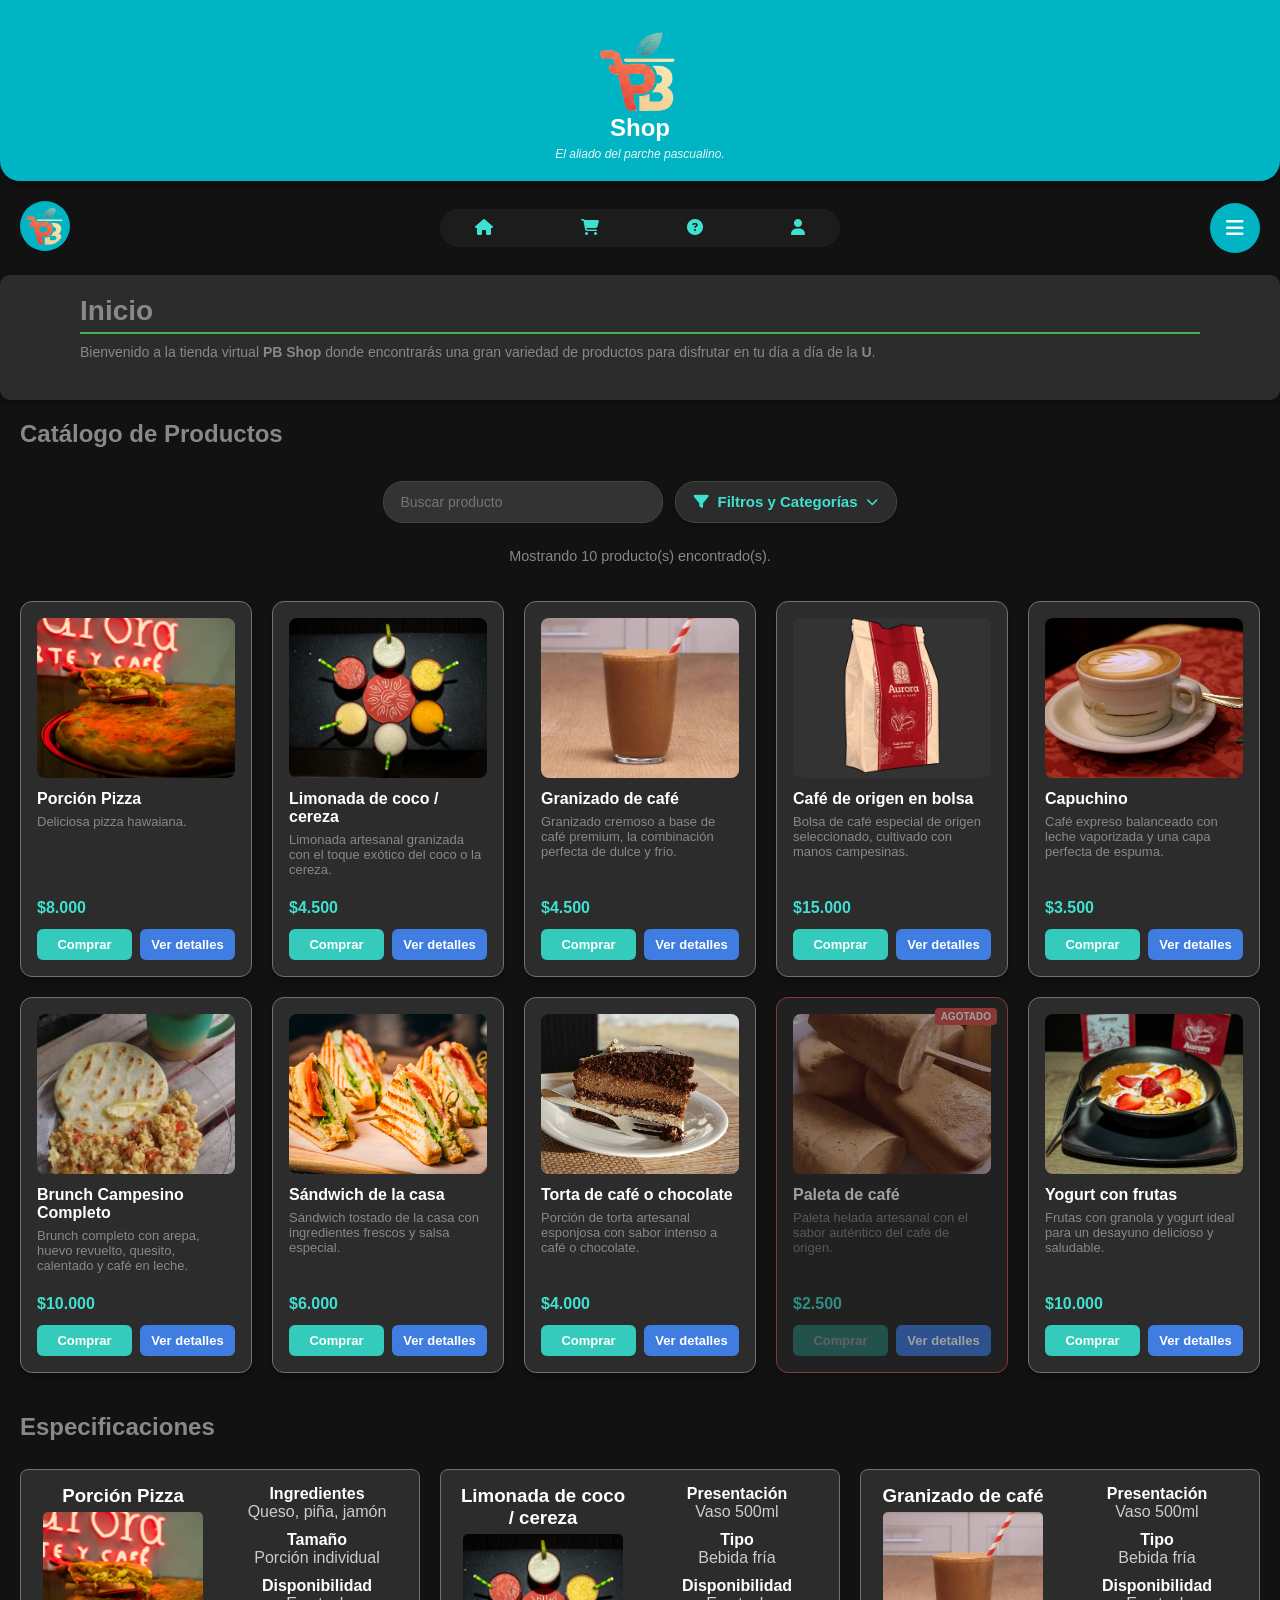
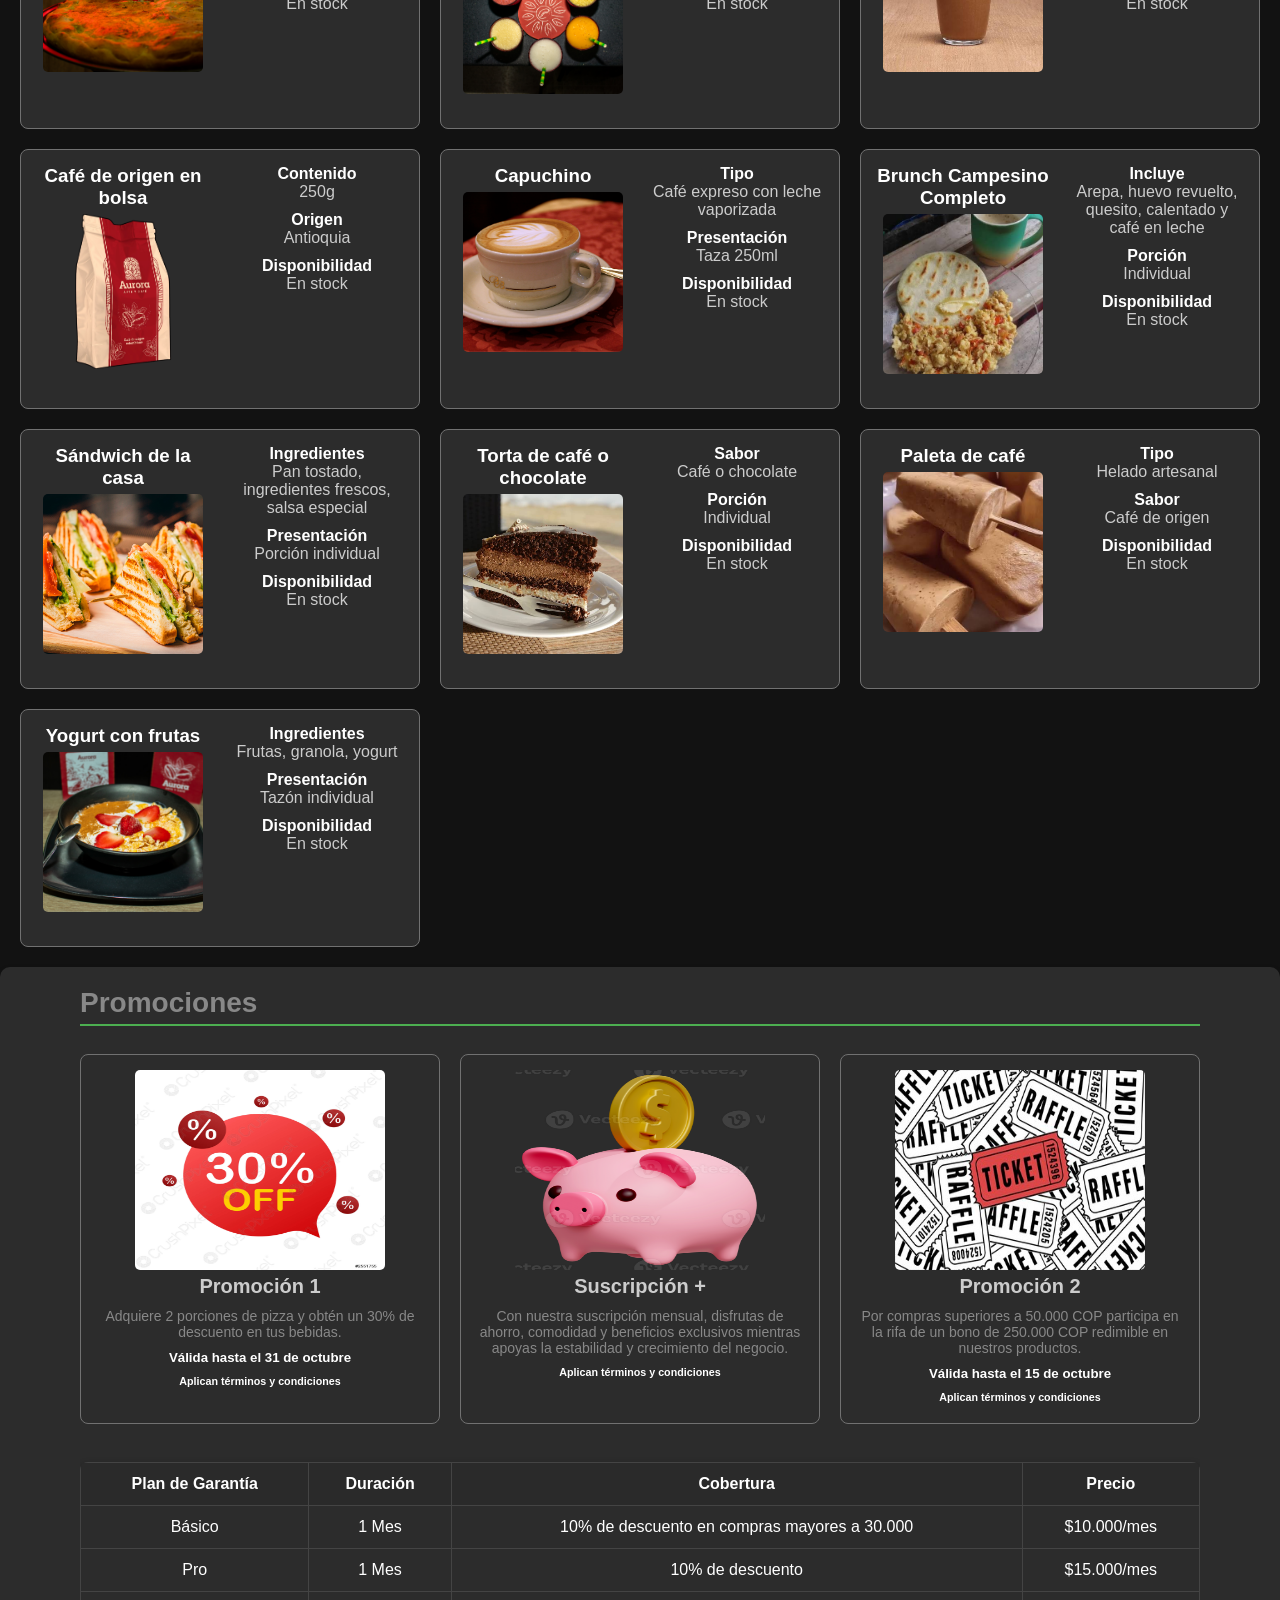
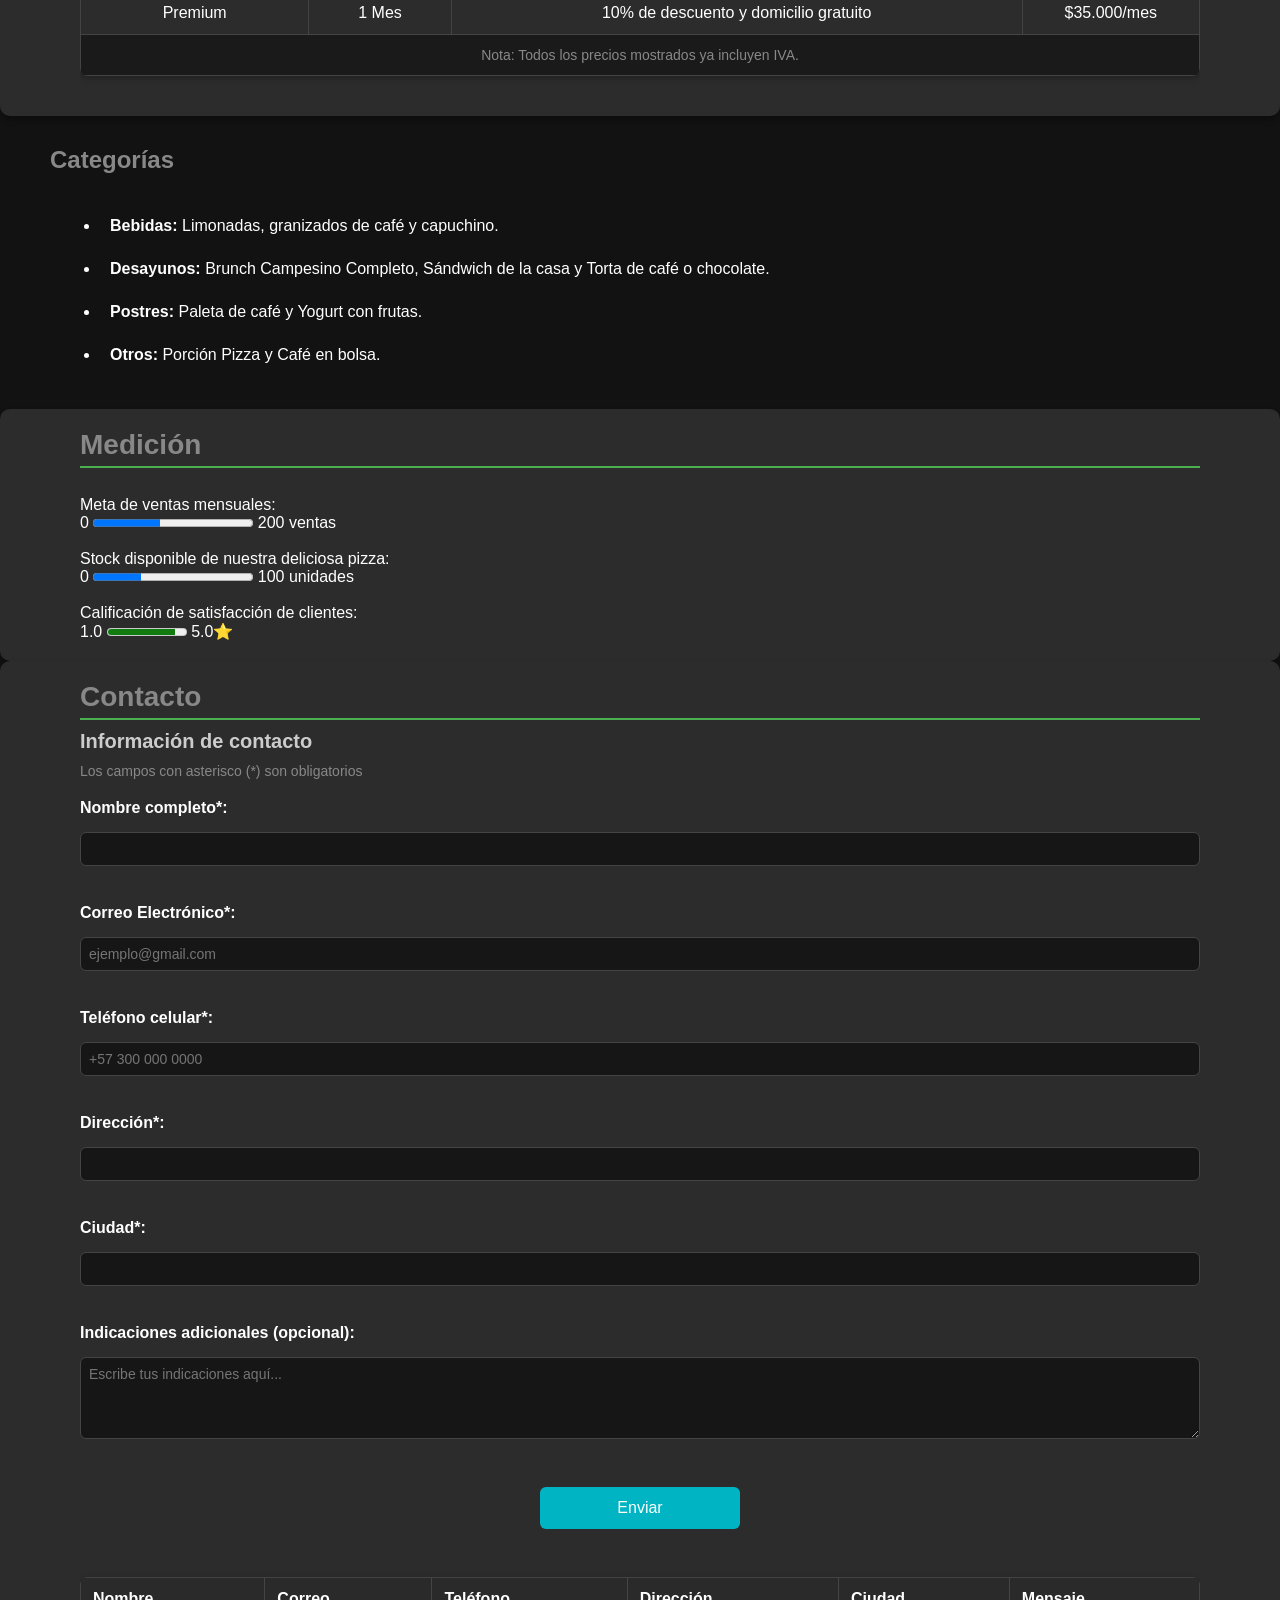
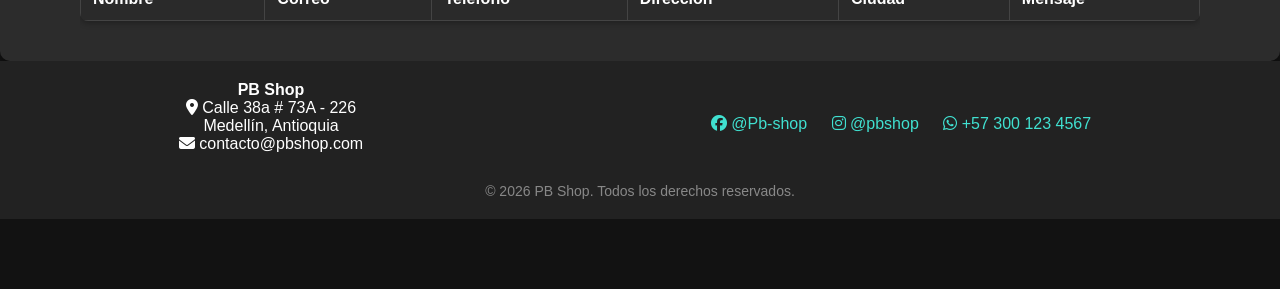
==== index.html @ f315e01f "Inicio Proyecto Base" ====
<!DOCTYPE html>
<html lang="es">
<head>
    <meta charset="UTF-8">
    <meta name="viewport" content="width=device-width, initial-scale=1.0">
    <title>PB Shop | El aliado del parche pascualino</title>
    <link rel="stylesheet" href="css/estilos.css">
    <link rel="stylesheet" href="https://cdnjs.cloudflare.com/ajax/libs/font-awesome/6.4.0/css/all.min.css">
</head>
<body>

    <header>
        <div class="header-banner">
            <div class="logo-container">
                <img src="img/Pb-shop-logo.png" alt="PB Shop Logo" class="logo-image">
                <h1>Shop</h1>
                <p>El aliado del parche pascualino.</p>
            </div>
        </div>

        <section class="navigation">
            <div class="imagen-nav">
                <img src="img/Pb-shop-logo.png" alt="Logo de navegación PB Shop">
            </div>
            <nav class="navigation-bar">
                <a href="index.html" class="menu_link" title="Ir a Inicio"><i class="fa-solid fa-house"></i></a>
                <a href="carrito.html" class="menu_link" title="Ir a Carrito"><i class="fa-solid fa-shopping-cart"></i></a>
                <a href="ayuda.html" class="menu_link" title="Ir a Ayuda"><i class="fa-solid fa-question-circle"></i></a>
                <a href="admin.html" class="menu_link" title="Ir a Admin"><i class="fa-solid fa-user"></i></a>
            </nav>

            <button class="navigation-btn" id="btn-menu-abrir" aria-label="Abrir menú">
                <i class="fa-solid fa-bars"></i>
            </button>
            <nav id="navigation-menu" class="menu-lateral" aria-label="Secciones de la página">
                <a href="javascript:void(0)" class="cerrar" id="btn-menu-cerrar">&times;</a>
                <a href="#inicio">Inicio</a>
                <a href="#catalogo">Catálogo</a>
                <a href="#especificaciones">Especificaciones</a>
                <a href="#promociones">Promociones</a>
                <a href="#categorias">Categorías</a>
                <a href="#medicion">Medición</a>
                <a href="#contacto">Contacto</a>
                <div class="theme-container">
                    <span class="theme-label">Tema</span>
                    <label class="toggle">
                        <input type="checkbox" id="theme-toggle">
                        <span class="slider"></span>
                    </label>
                </div>
            </nav>
        </section>
    </header>

    <main class="contenido">
        <section class="seccion" id="inicio">
            <h2 class="seccion_titulo">Inicio</h2>
            <p>Bienvenido a la tienda virtual <b>PB Shop</b> donde encontrarás una gran variedad de productos para disfrutar en tu día a día de la <b>U</b>.</p>
        </section>

        <section class="catalogo" id="catalogo">
            <h2>Catálogo de Productos</h2>
            <br>
            <div class="buscador-container">
                <!-- Formulario de búsqueda -->
                <form id="form-buscador">
                    <input type="search" id="input-busqueda" placeholder="Buscar producto">
                </form>

                <!-- Botón de filtros (en teléfono despliega el aside) -->
                <button class="btn-filtros-toggle" id="btn-filtros">
                    <i class="fa-solid fa-filter"></i>
                    <span>Filtros y Categorías</span>
                    <i class="fa-solid fa-chevron-down flecha-filtros" id="flecha-filtros"></i>
                </button>

            </div>

            <!-- Contador de resultados de la búsqueda -->
            <div id="contador-resultados" class="contador-resultados"></div>

            <!-- Diseño de dos columnas: barra lateral + contenido (en teléfono, una columna con el aside arriba) -->
            <div class="catalogo-layout">

                <!-- Barra lateral: filtros (los crea JavaScript) -->
                <aside id="filtros-menu" class="aside-filtros-desplegable">
                    <div class="aside-grid" id="aside-filtros"></div>

                    <!-- Filtros extra: estado de inventario y rango de precio -->
                    <div class="filtros-extra">
                        <div class="filtro-grupo">
                            <label for="filtro-estado">Estado de inventario</label>
                            <select id="filtro-estado">
                                <option value="">Todos</option>
                                <option value="disponible">Disponible</option>
                                <option value="bajo">Stock Bajo</option>
                                <option value="agotado">Agotado</option>
                            </select>
                        </div>

                        <div class="filtro-grupo">
                            <span class="filtro-etiqueta">Rango de precio (COP)</span>
                            <div class="rango-precio">
                                <div class="campo-precio">
                                    <label for="filtro-precio-min">Precio mínimo</label>
                                    <input type="number" id="filtro-precio-min" min="0" step="500" placeholder="Ej: 2000">
                                </div>
                                <span class="rango-separador">–</span>
                                <div class="campo-precio">
                                    <label for="filtro-precio-max">Precio máximo</label>
                                    <input type="number" id="filtro-precio-max" min="0" step="500" placeholder="Ej: 10000">
                                </div>
                            </div>
                            <p id="error-precio" class="error-alerta"></p>
                        </div>

                        <button type="button" class="btn-limpiar-filtros" id="btn-limpiar-filtros">
                            <i class="fa-solid fa-rotate-left"></i> Limpiar filtros
                        </button>
                    </div>

                </aside>

                <div class="catalogo-contenido">


                    <!-- Contenedor de tarjetas: lo llena JavaScript -->
                    <div class="catalogo-grid" id="grid-productos"></div>

                </div>
            </div>
        </section>

        <section class="especificaciones" id="especificaciones">
            <h2 class="seccion_titulo">Especificaciones</h2>
            <br>
            <div class="especificaciones-grid">

                <article class="especificacion" id="Porcion-Pizza">
                    <div class="especificaciones-left">
                        <h3>Porción Pizza</h3>
                        <img src="img/productos/pizza.jpeg" alt="Porcion Pizza">
                    </div>
                    <div class="especificaciones-right">
                        <dl>
                            <dt>Ingredientes</dt><dd>Queso, piña, jamón</dd>
                            <dt>Tamaño</dt><dd>Porción individual</dd>
                            <dt>Disponibilidad</dt><dd>En stock</dd>
                        </dl>
                    </div>
                </article>

                <article class="especificacion" id="Limonada-coco-cereza">
                    <div class="especificaciones-left">
                        <h3>Limonada de coco / cereza</h3>
                        <img src="img/productos/limonadas.jpeg" alt="Limonada de coco / cereza">
                    </div>
                    <div class="especificaciones-right">
                        <dl>
                            <dt>Presentación</dt><dd>Vaso 500ml</dd>
                            <dt>Tipo</dt><dd>Bebida fría</dd>
                            <dt>Disponibilidad</dt><dd>En stock</dd>
                        </dl>
                    </div>
                </article>

                <article class="especificacion" id="Granizado-cafe">
                    <div class="especificaciones-left">
                        <h3>Granizado de café</h3>
                        <img src="img/productos/cafeFrio.jpeg" alt="Granizado de café">
                    </div>
                    <div class="especificaciones-right">
                        <dl>
                            <dt>Presentación</dt><dd>Vaso 500ml</dd>
                            <dt>Tipo</dt><dd>Bebida fría</dd>
                            <dt>Disponibilidad</dt><dd>En stock</dd>
                        </dl>
                    </div>
                </article>

                <article class="especificacion" id="Cafe-origen-bolsa">
                    <div class="especificaciones-left">
                        <h3>Café de origen en bolsa</h3>
                        <img src="img/productos/bolsaCafe.png" alt="Café de origen en bolsa">
                    </div>
                    <div class="especificaciones-right">
                        <dl>
                            <dt>Contenido</dt><dd>250g</dd>
                            <dt>Origen</dt><dd>Antioquia</dd>
                            <dt>Disponibilidad</dt><dd>En stock</dd>
                        </dl>
                    </div>
                </article>

                <article class="especificacion" id="Capuchino">
                    <div class="especificaciones-left">
                        <h3>Capuchino</h3>
                        <img src="img/productos/cafe.jpeg" alt="Capuchino">
                    </div>
                    <div class="especificaciones-right">
                        <dl>
                            <dt>Tipo</dt><dd>Café expreso con leche vaporizada</dd>
                            <dt>Presentación</dt><dd>Taza 250ml</dd>
                            <dt>Disponibilidad</dt><dd>En stock</dd>
                        </dl>
                    </div>
                </article>

                <article class="especificacion" id="Brunch-Campesino-Completo">
                    <div class="especificaciones-left">
                        <h3>Brunch Campesino Completo</h3>
                        <img src="img/productos/desayuno.jpeg" alt="Brunch Campesino Completo">
                    </div>
                    <div class="especificaciones-right">
                        <dl>
                            <dt>Incluye</dt><dd>Arepa, huevo revuelto, quesito, calentado y café en leche</dd>
                            <dt>Porción</dt><dd>Individual</dd>
                            <dt>Disponibilidad</dt><dd>En stock</dd>
                        </dl>
                    </div>
                </article>

                <article class="especificacion" id="Sandwich-casa">
                    <div class="especificaciones-left">
                        <h3>Sándwich de la casa</h3>
                        <img src="img/productos/sandwich.jpeg" alt="Sándwich de la casa">
                    </div>
                    <div class="especificaciones-right">
                        <dl>
                            <dt>Ingredientes</dt><dd>Pan tostado, ingredientes frescos, salsa especial</dd>
                            <dt>Presentación</dt><dd>Porción individual</dd>
                            <dt>Disponibilidad</dt><dd>En stock</dd>
                        </dl>
                    </div>
                </article>

                <article class="especificacion" id="Torta-cafe-chocolate">
                    <div class="especificaciones-left">
                        <h3>Torta de café o chocolate</h3>
                        <img src="img/productos/torta.jpeg" alt="Torta de café o chocolate">
                    </div>
                    <div class="especificaciones-right">
                        <dl>
                            <dt>Sabor</dt><dd>Café o chocolate</dd>
                            <dt>Porción</dt><dd>Individual</dd>
                            <dt>Disponibilidad</dt><dd>En stock</dd>
                        </dl>
                    </div>
                </article>

                <article class="especificacion" id="Paleta-cafe">
                    <div class="especificaciones-left">
                        <h3>Paleta de café</h3>
                        <img src="img/productos/paletaCafe.jpeg" alt="Paleta de café">
                    </div>
                    <div class="especificaciones-right">
                        <dl>
                            <dt>Tipo</dt><dd>Helado artesanal</dd>
                            <dt>Sabor</dt><dd>Café de origen</dd>
                            <dt>Disponibilidad</dt><dd>En stock</dd>
                        </dl>
                    </div>
                </article>

                <article class="especificacion" id="Yogurt-frutas">
                    <div class="especificaciones-left">
                        <h3>Yogurt con frutas</h3>
                        <img src="img/productos/avena.jpeg" alt="Yogurt con frutas">
                    </div>
                    <div class="especificaciones-right">
                        <dl>
                            <dt>Ingredientes</dt><dd>Frutas, granola, yogurt</dd>
                            <dt>Presentación</dt><dd>Tazón individual</dd>
                            <dt>Disponibilidad</dt><dd>En stock</dd>
                        </dl>
                    </div>
                </article>

            </div>
        </section>

        <section class="seccion" id="promociones">
            <h2 class="seccion_titulo">Promociones</h2>
            <br>
            <div class="promociones-grid">
                <article class="promocion">
                    <img src="img/promociones/30-descuento.jpg" alt="Promoción combo pizza y bebida">
                    <h3>Promoción 1</h3>
                    <p>Adquiere 2 porciones de pizza y obtén un 30% de descuento en tus bebidas.</p>
                    <h5>Válida hasta el 31 de octubre</h5>
                    <h6>Aplican términos y condiciones</h6>
                </article>
                <article class="promocion">
                    <img src="img/promociones/ahorro.png" alt="Suscripción Plus">
                    <h3>Suscripción +</h3>
                    <p>Con nuestra suscripción mensual, disfrutas de ahorro, comodidad y beneficios exclusivos mientras apoyas la estabilidad y crecimiento del negocio.</p>
                    <h6>Aplican términos y condiciones</h6>
                </article>
                <article class="promocion">
                    <img src="img/promociones/rifa.jpg" alt="Rifa bono de compra">
                    <h3>Promoción 2</h3>
                    <p>Por compras superiores a 50.000 COP participa en la rifa de un bono de 250.000 COP redimible en nuestros productos.</p>
                    <h5>Válida hasta el 15 de octubre</h5>
                    <h6>Aplican términos y condiciones</h6>
                </article>
            </div>
            <br>
            <div class="tabla-responsive">
                <table>
                    <thead>
                        <tr>
                            <th>Plan de Garantía</th>
                            <th>Duración</th>
                            <th>Cobertura</th>
                            <th>Precio</th>
                        </tr>
                    </thead>
                    <tbody>
                        <tr>
                            <td>Básico</td>
                            <td>1 Mes</td>
                            <td>10% de descuento en compras mayores a 30.000</td>
                            <td>$10.000/mes</td>
                        </tr>
                        <tr>
                            <td>Pro</td>
                            <td>1 Mes</td>
                            <td>10% de descuento</td>
                            <td>$15.000/mes</td>
                        </tr>
                        <tr>
                            <td>Premium</td>
                            <td>1 Mes</td>
                            <td>10% de descuento y domicilio gratuito</td>
                            <td>$35.000/mes</td>
                        </tr>
                    </tbody>
                    <tfoot>
                        <tr>
                            <td colspan="4">Nota: Todos los precios mostrados ya incluyen IVA.</td>
                        </tr>
                    </tfoot>
                </table>
            </div>
        </section>

        <section class="categorias" id="categorias">
            <h2 class="seccion_titulo">Categorías</h2>
            <br>
            <ul>
                <li><strong>Bebidas:</strong> Limonadas, granizados de café y capuchino.</li>
                <li><strong>Desayunos:</strong> Brunch Campesino Completo, Sándwich de la casa y Torta de café o chocolate.</li>
                <li><strong>Postres:</strong> Paleta de café y Yogurt con frutas.</li>
                <li><strong>Otros:</strong> Porción Pizza y Café en bolsa.</li>
            </ul>
        </section>

        <section class="seccion" id="medicion">
            <h2 class="seccion_titulo">Medición</h2>
            <br>
            <label for="meta-ventas">Meta de ventas mensuales: </label><br>
            <span>0</span>
            <progress id="meta-ventas" value="84" max="200"></progress>
            <span>200 ventas</span>
            <br><br>

            <label for="stock-pizza">Stock disponible de nuestra deliciosa pizza: </label><br>
            <span>0</span>
            <progress id="stock-pizza" value="30" max="100"></progress>
            <span>100 unidades</span>
            <br><br>

            <label for="calificacion">Calificación de satisfacción de clientes: </label><br>
            <span>1.0</span>
            <meter id="calificacion" value="4.3" min="0" max="5" low="2.5" high="4" optimum="5"></meter>
            <span>5.0⭐</span>
        </section>

        <section class="seccion" id="contacto">
            <h2 class="seccion_titulo">Contacto</h2>
            <h3 class="seccion_titulo">Información de contacto</h3>
            <p>Los campos con asterisco (*) son obligatorios</p>

            <form class="formulario" id="form-contacto">
                <label for="nombre">Nombre completo*:</label>
                <input type="text" id="nombre" name="nombre" required minlength="3">
                <br>

                <label for="correo">Correo Electrónico*:</label>
                <input type="email" id="correo" name="correo" required placeholder="ejemplo@gmail.com">
                <br>

                <label for="telefono">Teléfono celular*:</label>
                <input type="tel" id="telefono" name="telefono" required pattern="[0-9+ ]{10,15}" title="Solo números, espacios o +, entre 10 y 15 caracteres" placeholder="+57 300 000 0000">
                <br>

                <label for="direccion">Dirección*:</label>
                <input type="text" id="direccion" name="direccion" required minlength="5">
                <br>

                <label for="ciudad">Ciudad*:</label>
                <input type="text" id="ciudad" name="ciudad" required minlength="3">
                <br>

                <label for="mensaje">Indicaciones adicionales (opcional):</label>
                <textarea id="mensaje" name="mensaje" rows="4" placeholder="Escribe tus indicaciones aquí..."></textarea>
                <br>

                <button type="submit" id="enviar">Enviar</button>
            </form>
            <div id="mensaje-contacto-exito" class="mensaje-exito"></div>
            <br>

            <div class="tabla-responsive">
                <table id="tabla-contacto">
                    <thead>
                        <tr>
                            <th>Nombre</th>
                            <th>Correo</th>
                            <th>Teléfono</th>
                            <th>Dirección</th>
                            <th>Ciudad</th>
                            <th>Mensaje</th>
                        </tr>
                    </thead>
                    <tbody id="cuerpoTabla"></tbody>
                </table>
            </div>
        </section>
    </main>

    <footer class="footer-principal">
        <div class="footer-contenido">
            <address class="footer-direccion">
                <strong>PB Shop</strong><br>
                <i class="fa-solid fa-location-dot"></i> Calle 38a # 73A - 226<br>
                Medellín, Antioquia<br>
                <i class="fa-solid fa-envelope"></i> <span>contacto@pbshop.com</span>
            </address>
            <div class="footer-sociales">
                <a href="#" aria-label="Facebook" title="Facebook"><i class="fa-brands fa-facebook"></i> <span>@Pb-shop</span></a>
                <a href="#" aria-label="Instagram" title="Instagram"><i class="fa-brands fa-instagram"></i> <span>@pbshop</span></a>
                <a href="#" aria-label="WhatsApp" title="WhatsApp"><i class="fa-brands fa-whatsapp"></i> <span>+57 300 123 4567</span></a>
            </div>
        </div>
        <div class="footer-copyright">
            <p>&copy; 2026 PB Shop. Todos los derechos reservados.</p>
        </div>
    </footer>

    <script src="js/modelo.js"></script>
    <script src="js/vista.js"></script>
    <script src="js/controlador.js"></script>
</body>
</html>
---- css/estilos.css ----
/* ==========================================
   1. VARIABLES DE TEMA (ROOT & LIGHT THEME)
   ========================================== */
:root {
  --bg-color: #121212;
  --card-bg: #2c2c2c;
  --card-alt-bg: #161616;
  --nav-bar-bg: #1c1c1c;
  --footer-bg: #222222;
  --table-header-bg: #2a2a2a;
  --table-footer-bg: #1a1a1a;
  --overlay-bg: rgba(0, 0, 0, 0.85);
  --input-bg: #333333;

  --header-bg: #00B4C3;
  --accent-color: #40e0d0;
  --accent-hover: #20b2aa;
  --btn-primary: #35cbbc;
  --btn-secondary: #407de0;
  --btn-secondary-hover: #2047b2;
  --btn-success: #4caf50;
  --btn-success-hover: #2b7c44;
  --btn-danger: #d9534f;
  --btn-danger-hover: #c9302c;

  --text-color: #ffffff;
  --text-muted: #888888;
  --text-secondary: #cccccc;
  --text-dark: #333333;

  --border-color: #444444;
  --border-light: #717171;
  --shadow-color: rgba(0, 0, 0, 0.3);
}

.light-theme {
  --bg-color: #f0eded;
  --card-bg: #ffffff;
  --card-alt-bg: #f9f9f9;
  --nav-bar-bg: #e0e0e0;
  --footer-bg: #d6d6d6;
  --table-header-bg: #00B4C3;
  --table-footer-bg: #e0e0e0;
  --overlay-bg: rgba(0, 0, 0, 0.5);
  --input-bg: #ffffff;

  --header-bg: #00B4C3;
  --accent-color: #008b8b;
  --accent-hover: #006666;

  --text-color: #202020;
  --text-muted: #6b6b6b;
  --text-secondary: #555555;

  --border-color: #cccccc;
  --border-light: #bbbbbb;
  --shadow-color: rgba(0, 0, 0, 0.1);
}

/* ==========================================
   2. RESETEO Y BASE
   ========================================== */
* {
  margin: 0;
  padding: 0;
  box-sizing: border-box;
  font-family: 'Segoe UI', Tahoma, Geneva, Verdana, sans-serif;
}

body {
  background-color: var(--bg-color);
  color: var(--text-color);
  display: flex;
  flex-direction: column;
  min-height: 100vh;
  transition: background-color 0.3s, color 0.3s;
  justify-content: center;
}

.theme-container {
  display: flex;
  align-items: center;
  gap: 12px; 
  padding: 10px 20px; 
}

.theme-label {
  font-size: 18px;
  color: var(--accent-color);
  font-weight: 500;
  user-select: none;
}

.toggle {
  display: inline-block;
  position: relative;
  width: 70px;
  height: 36px;
  margin-left: 0; 
}

.toggle input {
  opacity: 0;
  width: 0;
  height: 0;
  position: absolute;
}

.slider {
  content: "";
  position: absolute;
  inset: 0;
  background-color: var(--border-light);
  border-radius: 36px;
  cursor: pointer;
  transition: background-color 0.3s ease;
}

.slider::before {
  content: "";
  position: absolute;
  height: 28px;
  width: 28px;
  left: 4px;
  top: 4px; 
  background-color: var(--accent-hover);
  border-radius: 50%;
  transition: transform 0.3s ease;
}

.toggle input:checked + .slider {
  background-color: var(--btn-primary);
}

.toggle input:checked + .slider::before {
  transform: translateX(34px);
}

/* ==========================================
   3. ENCABEZADO Y NAVEGACIÓN
   ========================================== */
.header-banner {
  background-color: var(--header-bg);
  padding: 30px 20px 20px 20px;
  text-align: center;
  border-bottom-left-radius: 20px;
  border-bottom-right-radius: 20px;
  box-shadow: 0 4px 6px var(--shadow-color);
}

.logo-container {
  display: flex;
  flex-direction: column;
  align-items: center;
  gap: 5px;
}

.logo-image {
  width: 80px;
  height: auto;
  background-color: transparent;
}

.header-banner h1 {
  font-size: 24px;
  font-weight: bold;
  margin-top: -5px;
  color: #ffffff; 
}

.header-banner p {
  font-size: 12px;
  font-style: italic;
  opacity: 0.9;
  color: #ffffff;
}

.navigation {
  display: flex;
  padding: 20px;
  gap: 15px;
  align-items: center;
}

.navigation-bar {
  width: 80%;
  max-width: 400px;
  margin: 0 auto;
  background-color: var(--nav-bar-bg);
  padding: 10px 35px;
  display: flex;
  justify-content: space-between;
  align-items: center;
  gap: 10px;
  border-radius: 30px;
}

.navigation-bar i {
  color: var(--accent-color);
}

.navigation-btn {
  width: 50px;
  height: 50px;
  border-radius: 50%;
  background-color: var(--header-bg);
  border: none;
  color: #ffffff;
  font-size: 20px;
  cursor: pointer;
  display: flex;
  justify-content: center;
  align-items: center;
  transition: background-color 0.3s, transform 0.2s;
}

.navigation-btn:hover {
  background-color: var(--accent-hover);
}

.imagen-nav img {
  width: 50px;
  height: 50px;
  border-radius: 50%;
  background-color: var(--header-bg);
  border: none;
  padding: 5px;
}

.theme-toggle-btn {
  background: var(--card-bg);
  border: 1px solid var(--border-color);
  color: var(--text-color);
  padding: 8px 15px;
  border-radius: 20px;
  cursor: pointer;
  display: flex;
  align-items: center;
  gap: 8px;
  font-size: 14px;
  transition: all 0.3s ease;
}

.theme-toggle-btn:hover {
  background-color: var(--accent-color);
  color: #ffffff;
}

/* ==========================================
   4. MENÚ LATERAL ACCESIBLE
   ========================================== */
.menu-lateral {
  height: 100%;
  width: 0;
  position: fixed;
  top: 0;
  right: 0;
  background-color: var(--overlay-bg);
  overflow-x: hidden;
  transition: 0.3s;
  padding-top: 60px;
  z-index: 1000;
}

.menu-lateral a {
  padding: 10px 20px;
  text-decoration: none;
  font-size: 18px;
  color: var(--accent-color);
  display: block;
  transition: 0.2s;
}

.menu-lateral a:hover {
  background-color: var(--card-bg);
}

.menu-lateral .cerrar {
  position: absolute;
  top: 20px;
  right: 25px;
  font-size: 30px;
  color: var(--text-color);
}

/* ==========================================
   5. ESTRUCTURA Y CONTENIDO PRINCIPAL
   ========================================== */
.main-content {
  flex: 1;
  display: flex;
  justify-content: center;
  align-items: center;
  padding: 20px;
}

.empty-message {
  color: var(--text-muted);
  font-size: 15px;
  text-align: center;
}

.seccion {
  padding: 20px 80px;
  border-radius: 10px;
  background-color: var(--card-bg);
  box-shadow: 0 4px 6px var(--shadow-color);
}

.seccion_titulo {
  font-family: Arial, sans-serif;
  color: var(--text-muted);
  margin-bottom: 10px;
}

.seccion h2 {
  font-size: 28px;
  border-bottom: 2px solid var(--btn-success);
  padding-bottom: 5px;
}

.seccion h3 {
  font-size: 20px;
  color: var(--text-secondary);
}

.seccion p {
  font-size: 14px;
  color: var(--text-muted);
  margin-bottom: 20px;
  text-align: left;
}

.bottom-nav {
  background-color: var(--bg-color);
  display: flex;
  justify-content: space-around;
  padding: 15px 0;
  border-top: 1px solid var(--border-color);
  position: sticky;
  bottom: 0;
}

.nav-item {
  color: var(--text-muted);
  text-decoration: none;
  font-size: 20px;
  transition: color 0.3s;
}

.nav-item.active {
  color: var(--header-bg);
}

.nav-item:hover {
  color: var(--text-color);
}

/* ==========================================
   6. COMPONENTES: CATÁLOGO, BUSCADOR Y ESPECS
   ========================================== */
.catalogo, .especificaciones {
  padding: 20px;
  text-align: center;
}

.catalogo h2, .especificaciones h2 {
  text-align: left;
  color: var(--text-muted);
}

.buscador-container {
  margin: 15px auto 25px auto;
  display: flex !important;
  flex-direction: row !important;
  align-items: center !important;
  justify-content: center !important; /* Centra todo el bloque horizontalmente */
  gap: 12px;
  flex-wrap: wrap;
  max-width: 1200px;
}

.buscador-container form {
  display: inline-flex !important;
  align-items: center;
  gap: 8px;
  margin: 0 !important;
}

#input-busqueda {
  height: 42px;
  width: 280px;
  padding: 0 16px;
  background-color: var(--input-bg);
  color: var(--text-color);
  border: 1px solid var(--border-color);
  border-radius: 20px;
  outline: none;
  font-size: 14px;
  transition: border-color 0.3s, box-shadow 0.3s;
}

#input-busqueda:focus {
  border-color: var(--btn-primary);
  box-shadow: 0 0 6px var(--shadow-color);
}

.btn-buscar,
.btn-filtros-toggle {
  height: 42px;
  padding: 0 18px;
  background-color: var(--card-bg);
  color: var(--accent-color);
  border: 1px solid var(--border-color);
  border-radius: 20px;
  font-size: 15px;
  font-weight: 600;
  cursor: pointer;
  display: inline-flex !important;
  align-items: center;
  justify-content: center;
  gap: 8px;
  margin: 0 !important;
  transition: all 0.3s ease;
  box-shadow: 0 2px 5px var(--shadow-color);
  white-space: nowrap;
}

.btn-buscar:hover,
.btn-filtros-toggle:hover {
  background-color: var(--header-bg);
  color: #ffffff;
  border-color: var(--header-bg);
}


.btn-abrir-modal {
  background-color: var(--btn-success);
  color: #ffffff;
  border: none;
  padding: 0 18px;
  height: 42px;
  border-radius: 20px;
  font-weight: 600;
  font-size: 15px;
  cursor: pointer;
  display: inline-flex;
  align-items: center;
  justify-content: center;
  gap: 8px;
  white-space: nowrap;
  box-shadow: 0 2px 5px var(--shadow-color);
  transition: background-color 0.3s ease, transform 0.1s ease;
}

.btn-abrir-modal:hover {
  background-color: var(--btn-success-hover);
}

.btn-abrir-modal:active {
  transform: scale(0.98);
}

.catalogo-grid, .promociones-grid {
  display: grid;
  grid-template-columns: repeat(auto-fill, minmax(200px, 1fr));
  gap: 20px;
}

.promociones-grid {
  grid-template-columns: repeat(auto-fill, minmax(300px, 1fr));
}

.especificaciones-grid {
  display: grid;
  grid-template-columns: repeat(auto-fill, minmax(400px, 1fr));
  gap: 20px;
}

.producto, .especificacion, .promocion {
  border: 1px solid var(--border-light);
  border-radius: 8px;
  padding: 15px;
  background-color: var(--card-bg);
  transition: transform 0.2s;
}

.promocion {
  display: flex;
  flex-direction: column;
}

.producto:hover, .especificacion:hover {
  transform: scale(1.05);
}

.producto img, .especificacion img {
  max-width: 100%;
  height: 150px;
  border-radius: 5px;
}

.promocion img {
  width: 250px;
  height: 200px;
  border-radius: 5px;
  align-self: center;
}

.promocion h3, .promocion h5, .promocion h6, .promocion p {
  text-align: center;
  margin: 5px 0;
}

.precio {
  display: block;
  margin: 10px 0;
  font-weight: bold;
  color: var(--accent-color);
}

.especificacion {
  display: flex;
  align-items: flex-start;
  gap: 20px;
}

.especificaciones-left {
  flex: 1;
  text-align: center;
}

.especificaciones-left img {
  width: 170px;
  height: 170px;
  object-fit: cover;
  border-radius: 10px;
  padding: 5px;
  margin-bottom: 10px;
}

.especificaciones-right {
  flex: 1;
}

.especificaciones-right dl {
  margin: 0;
}

.especificaciones-right dt {
  font-weight: bold;
  color: var(--text-color);
}

.especificaciones-right dd {
  margin: 0 0 10px 0;
  color: var(--text-secondary);
}

.categorias, .indicadores {
  padding: 30px 50px;
}

.categorias li {
  padding: 10px;
  margin: 5px 50px;
}

/* ==========================================
   7. BOTONES Y FORMULARIOS
   ========================================== */
.btn-comprar {
  background-color: var(--btn-primary);
  color: #ffffff;
  border: none;
  padding: 8px 12px;
  border-radius: 5px;
  cursor: pointer;
}

.btn-comprar:hover {
  background-color: var(--accent-hover);
}

.btn-detalles {
  background-color: var(--btn-secondary);
  color: #ffffff;
  border: none;
  padding: 8px 12px;
  border-radius: 5px;
  cursor: pointer;
}

.btn-detalles:hover {
  background-color: var(--btn-secondary-hover);
}

.btn-detalles.editando {
  background-color: var(--btn-success-hover);
}

.btn-detalles.editando:hover {
  background-color: var(--header-bg);
}

.btn-eliminar {
  background-color: var(--btn-danger);
  color: #ffffff;
  border: none;
  padding: 8px 12px;
  border-radius: 5px;
  cursor: pointer;
  transition: background-color 0.3s ease;
}

.btn-eliminar:hover {
  background-color: var(--btn-danger-hover);
}

.formulario {
  display: flex;
  flex-direction: column;
  gap: 10px;
}

.formulario label {
  font-weight: bold;
  color: var(--text-color);
  margin-bottom: 5px;
}

.formulario input, 
.formulario textarea, 
.formulario select, 
#tipo_de_pago {
  padding: 8px;
  border: 1px solid var(--border-color);
  border-radius: 6px;
  font-size: 14px;
  background-color: var(--card-alt-bg);
  color: var(--text-color);
  transition: border-color 0.3s, box-shadow 0.3s;
}

.formulario input:focus, 
.formulario textarea:focus, 
.formulario select:focus, 
#tipo_de_pago:focus {
  border-color: var(--btn-success);
  box-shadow: 0 0 5px rgba(76, 175, 80, 0.4);
  outline: none;
}

.formulario button {
  padding: 12px;
  background-color: var(--header-bg);
  color: #ffffff;
  font-size: 16px;
  border: none;
  border-radius: 6px;
  cursor: pointer;
  transition: background-color 0.3s;
  width: 200px;
  display: block;
  margin: 10px auto;
}

.formulario button:hover {
  background-color: var(--btn-success-hover);
}

#tipo_de_pago option, 
.formulario select option {
  padding: 8px;
  background-color: var(--card-bg);
  color: var(--text-color);
}

/* ==========================================
   8. TABLAS Y PERFIL
   ========================================== */
table, .tabla-carrito, #tabla-contacto {
  width: 100%;
  border-collapse: collapse;
  background-color: var(--card-bg);
  color: var(--text-color);
  margin: 20px 0;
  border-radius: 8px;
  overflow: hidden;
  box-shadow: 0 2px 6px var(--shadow-color);
}

th, td {
  border: 1px solid var(--border-color);
  padding: 12px;
  text-align: center;
}

thead th, .tabla-carrito th, #tabla-contacto thead {
  background-color: var(--table-header-bg);
  color: var(--text-color);
}

#tabla-contacto th {
  text-align: left;
}

tfoot td, .tabla-carrito tfoot tr {
  background-color: var(--table-footer-bg);
  color: var(--text-muted);
  font-size: 14px;
}

.tabla-carrito tfoot th {
  text-align: right;
  font-size: 18px;
  color: var(--text-color);
}

.tabla-carrito tfoot .total-precio {
  color: var(--accent-color);
  font-size: 22px;
  font-weight: bold;
}

.tabla-carrito input[type="number"] {
  width: 60px;
  padding: 8px;
  background-color: var(--input-bg);
  color: var(--text-color);
  border: 1px solid var(--border-color);
  border-radius: 4px;
  outline: none;
}

.tabla-carrito input[type="number"]:focus {
  border-color: var(--header-bg);
}

#tabla-contacto tbody tr:nth-child(even) {
  background-color: var(--card-alt-bg);
}

#tabla-contacto tbody tr:hover {
  background-color: var(--card-bg);
  cursor: pointer;
}

#tabla-contacto tbody tr {
  user-select: none;
}

.perfil-info {
  max-width: 600px;
  margin: 0 auto;
  background-color: var(--card-bg);
  padding: 30px;
  border-radius: 12px;
  box-shadow: 0 4px 6px var(--shadow-color);
}

.perfil-header {
  text-align: center;
  margin-bottom: 30px;
}

.perfil-header i {
  font-size: 80px;
  color: var(--accent-color);
  margin-bottom: 10px;
}

.perfil-header h3 {
  font-size: 24px;
  color: var(--text-color);
}

.perfil-header p {
  color: var(--text-muted);
  font-size: 14px;
  margin-top: 5px;
}

.perfil-info fieldset {
  padding: 20px;
  border: 1px solid var(--border-color);
  border-radius: 10px;
  margin-bottom: 25px;
  background-color: var(--card-alt-bg);
}

.perfil-info legend {
  font-weight: bold;
  padding: 0 15px;
  color: var(--header-bg);
  font-size: 18px;
}

.perfil-info p {
  margin-bottom: 12px;
  color: var(--text-color);
}

.perfil-info p i {
  color: var(--header-bg);
  width: 20px;
}

/* ==========================================
   9. FOOTER Y OTROS
   ========================================== */
footer {
  background-color: var(--footer-bg);
  color: var(--text-color);
  text-align: center;
  padding: 20px;
  margin-bottom: 70px;
}

footer address {
  font-style: normal;
  margin-bottom: 15px;
}

footer a {
  color: var(--accent-color);
  text-decoration: none;
  margin: 0 10px;
}

footer p {
  color: var(--text-muted);
  font-size: 14px;
  margin-top: 15px;
}

#lista-inscritos {
  max-width: 800px;
  margin: 30px auto;
  padding: 0 15px;
}

/* ==========================================
   10. ASIDE DE FILTROS DESPLEGABLE
   ========================================== */
.flecha-filtros {
  font-size: 12px;
  transition: transform 0.3s ease;
}

.flecha-filtros.rotar {
  transform: rotate(180deg);
}

.aside-filtros-desplegable {
  max-height: 0;
  overflow: hidden;
  opacity: 0;
  background-color: var(--card-bg);
  border: 1px solid transparent;
  border-radius: 12px;
  margin-bottom: 25px;
  transition: max-height 0.4s ease, opacity 0.3s ease, padding 0.3s ease, border-color 0.3s ease;
}

.aside-filtros-desplegable.abierto {
  max-height: 1000px;
  opacity: 1;
  padding: 20px;
  border-color: var(--border-color);
  box-shadow: 0 4px 6px var(--shadow-color);
}

.aside-grid {
  display: grid;
  grid-template-columns: repeat(auto-fit, minmax(180px, 1fr));
  gap: 20px;
  text-align: left;
}

.filtro-categoria h4 {
  margin-bottom: 8px;
  font-size: 0.9rem;
  color: var(--header-bg);
  border-bottom: 1px solid var(--border-color);
  padding-bottom: 4px;
}

.filtro-categoria ul {
  list-style: none;
  padding: 0;
  margin: 0;
}

.filtro-categoria ul li {
  margin-bottom: 4px;
}

.filtro-categoria ul li a {
  text-decoration: none;
  color: var(--text-secondary);
  font-size: 0.85rem;
  transition: color 0.2s ease, padding-left 0.2s ease;
  display: inline-block;
}

.filtro-categoria ul li a:hover {
  color: var(--accent-color);
  padding-left: 4px;
}

/* ==========================================
   11. MODAL (VENTANA EMERGENTE) - DINÁMICO
   ========================================== */

.modal-overlay {
  display: none;
  position: fixed;
  top: 0;
  left: 0;
  width: 100%;
  height: 100%;
  background-color: var(--overlay-bg);
  z-index: 1000;
  justify-content: center;
  align-items: center;
  padding: 20px;
  backdrop-filter: blur(3px);
}

.modal-content {
  background-color: var(--card-bg);
  color: var(--text-color);
  padding: 30px;
  border-radius: 12px;
  width: 100%;
  max-width: 550px;
  max-height: 90vh;
  overflow-y: auto;
  position: relative;
  box-shadow: 0 10px 25px var(--shadow-color);
  border: 1px solid var(--border-color);
  animation: modalFadeIn 0.3s ease;
}

@keyframes modalFadeIn {
  from {
    opacity: 0;
    transform: translateY(-20px);
  }
  to {
    opacity: 1;
    transform: translateY(0);
  }
}

.modal-cerrar {
  position: absolute;
  top: 15px;
  right: 20px;
  background: none;
  border: none;
  font-size: 28px;
  color: var(--text-muted);
  cursor: pointer;
  transition: color 0.2s;
}

.modal-cerrar:hover {
  color: var(--text-color);
}

.modal-subtitulo {
  font-size: 0.9rem;
  color: var(--text-muted);
  margin-top: -5px;
}

.modal-content .formulario label {
  display: block;
  margin-top: 12px;
  margin-bottom: 5px;
  font-weight: 600;
  font-size: 0.9rem;
  color: var(--text-color);
}

.modal-content .formulario input,
.modal-content .formulario select,
.modal-content .formulario textarea {
  width: 100%;
  padding: 10px;
  background-color: var(--input-bg);
  color: var(--text-color);
  border: 1px solid var(--border-color);
  border-radius: 6px;
  font-size: 0.95rem;
}

.modal-botones {
  display: flex;
  justify-content: flex-end;
  gap: 10px;
  margin-top: 20px;
}

.btn-cancelar {
  background-color: var(--text-muted);
  color: #ffffff;
  border: none;
  padding: 10px 16px;
  border-radius: 6px;
  cursor: pointer;
  font-weight: bold;
  transition: opacity 0.2s;
}

.btn-cancelar:hover {
  opacity: 0.8;
}

.btn-guardar {
  background-color: var(--btn-success);
  color: #ffffff;
  border: none;
  padding: 10px 16px;
  border-radius: 6px;
  cursor: pointer;
  font-weight: bold;
  transition: background-color 0.2s;
}

.btn-guardar:hover {
  background-color: var(--btn-success-hover);
}


/* ==========================================
   MEJORA DE TARJETAS (CATÁLOGO)
   ========================================== */

.catalogo-grid {
  display: grid;
  grid-template-columns: repeat(auto-fill, minmax(220px, 1fr));
  gap: 20px;
  align-items: stretch; 
}

.producto {
  border: 1px solid var(--border-light);
  border-radius: 12px;
  padding: 16px;
  background-color: var(--card-bg);
  display: flex;
  flex-direction: column; 
  justify-content: space-between; 
  transition: transform 0.2s ease, box-shadow 0.2s ease;
  box-shadow: 0 4px 6px var(--shadow-color);
}

.producto:hover {
  transform: translateY(-5px);
  box-shadow: 0 8px 15px var(--shadow-color);
}

.producto img {
  width: 100%;
  height: 160px;
  object-fit: cover; 
  border-radius: 8px;
  margin-bottom: 12px;
  background-color: var(--input-bg);
}

.producto h3, 
.producto h4 {
  font-size: 16px;
  font-weight: 600;
  color: var(--text-color);
  margin-bottom: 6px;
  text-align: left;
}

.producto p {
  font-size: 13px;
  color: var(--text-muted);
  margin-bottom: 12px;
  text-align: left;
  flex-grow: 1; 
  display: -webkit-box;
  -webkit-line-clamp: 3;
  line-clamp: 3; 
  -webkit-box-orient: vertical;
  overflow: hidden;
}

.producto .precio {
  font-size: 16px;
  font-weight: bold;
  color: var(--accent-color);
  margin-bottom: 12px;
  text-align: left;
}


.producto-botones, 
.producto div:last-child {
  display: flex;
  gap: 8px;
  margin-top: auto; 
}

.producto button,
.producto .btn-comprar,
.producto .btn-detalles {
  flex: 1; 
  padding: 8px 10px;
  font-size: 13px;
  font-weight: 600;
  border-radius: 6px;
  text-align: center;
  justify-content: center;
}


.producto.agotado {
  opacity: 0.6;
  border-color: var(--btn-danger);
}

.producto.agotado::after {
  content: "AGOTADO";
  position: absolute;
  top: 10px;
  right: 10px;
  background-color: var(--btn-danger);
  color: #fff;
  font-size: 10px;
  font-weight: bold;
  padding: 3px 6px;
  border-radius: 4px;
}

.input-error {
  border-color: var(--btn-danger) !important;
  box-shadow: 0 0 5px rgba(217, 83, 79, 0.4);
}

.error-alerta {
  background-color: rgba(217, 83, 79, 0.15);
  color: var(--btn-danger);
  padding: 10px;
  border-radius: 6px;
  margin-bottom: 12px;
  font-size: 0.9rem;
  border: 1px solid var(--btn-danger);
  display: none;
}

.error-alerta.mostrar-error {
  display: block;
}

.filtro-categoria ul li a.activo {
  color: var(--accent-color);
  font-weight: bold;
  padding-left: 6px;
}

.contador-resultados, .resumen-caja {
  margin: 10px 0;
  font-size: 0.9rem;
  color: var(--text-muted);
  text-align: center;
}

.resumen-caja {
  background-color: var(--card-alt-bg);
  border: 1px solid var(--border-color);
  padding: 15px;
  border-radius: 8px;
  text-align: left;
  margin-top: 20px;
}

.mensaje-exito {
  background-color: rgba(76, 175, 80, 0.15);
  color: var(--btn-success);
  padding: 10px;
  border-radius: 6px;
  margin-top: 10px;
  font-size: 0.9rem;
  display: none;
}

.mensaje-exito.mostrar-exito {
  display: block;
}

.producto-botones,
.producto div:last-child {
  display: flex;
  flex-wrap: wrap;      
  gap: 8px;
  margin-top: auto;
  width: 100%;
}

.producto button,
.producto .btn-comprar,
.producto .btn-detalles {
  flex: 1 1 calc(50% - 4px);  
  min-width: 0;               
  padding: 8px 6px;
  font-size: 13px;
}

.producto .btn-eliminar {
  flex: 1 1 100%;             
}

.filtro-categoria h4[data-categoria] {
  cursor: pointer;
  transition: color 0.2s ease, background-color 0.2s ease;
  border-radius: 6px;
  padding: 6px 8px;
}

.filtro-categoria h4[data-categoria]:hover {
  color: var(--accent-color);
  background-color: var(--card-alt-bg);
}

.filtro-categoria h4[data-categoria].activo {
  color: #ffffff;
  background-color: var(--header-bg);
}

/* ==========================================
   12. CLASES QUE ACTIVA JAVASCRIPT
   (pega este bloque al final de css/estilos.css)
   ========================================== */

.modal-overlay.visible {
  display: flex;
}

.menu-lateral.abierto {
  width: 200px;
}

.aviso-carrito {
  position: fixed;
  bottom: 20px;
  left: 50%;
  transform: translateX(-50%);
  background: var(--btn-primary);
  color: #ffffff;
  padding: 12px 20px;
  border-radius: 25px;
  font-weight: 600;
  box-shadow: 0 4px 10px var(--shadow-color);
  z-index: 2000;
  opacity: 0;
  pointer-events: none;
  transition: opacity 0.3s;
}

.aviso-carrito.visible {
  opacity: 1;
}

.producto {
  position: relative;
}

.btn-comprar:disabled {
  opacity: 0.5;
  cursor: not-allowed;
}

.filtro-categoria ul li button {
  background: none;
  border: none;
  padding: 0;
  text-align: left;
  color: var(--text-secondary);
  font-size: 0.85rem;
  cursor: pointer;
  transition: color 0.2s ease, padding-left 0.2s ease;
}

.filtro-categoria ul li button:hover {
  color: var(--accent-color);
  padding-left: 4px;
}

.filtro-categoria ul li button.activo {
  color: var(--accent-color);
  font-weight: bold;
  padding-left: 6px;
}

@media (max-width: 768px) {
  .aside-grid {
    grid-template-columns: 1fr;
  }

  .aside-filtros-desplegable.abierto {
    max-height: 2000px;
  }
}

/* ==========================================
   13. FILTROS EXTRA: ESTADO DE INVENTARIO Y RANGO DE PRECIO
   (pega este bloque al final de css/estilos.css)
   ========================================== */
.filtros-extra {
  display: grid;
  grid-template-columns: repeat(auto-fit, minmax(240px, 1fr));
  gap: 20px;
  align-items: end;
  margin-top: 20px;
  padding-top: 20px;
  border-top: 1px solid var(--border-color);
  text-align: left;
}

.filtro-grupo {
  display: flex;
  flex-direction: column;
  gap: 6px;
  min-width: 0;
}

.filtro-grupo > label,
.filtro-etiqueta {
  font-size: 0.85rem;
  font-weight: 600;
  color: var(--header-bg);
}

.filtros-extra select,
.filtros-extra input {
  width: 100%;
  height: 40px;
  padding: 0 12px;
  background-color: var(--input-bg);
  color: var(--text-color);
  border: 1px solid var(--border-color);
  border-radius: 10px;
  font-size: 0.9rem;
  outline: none;
  transition: border-color 0.2s ease, box-shadow 0.2s ease;
}

.filtros-extra select {
  cursor: pointer;
}

.filtros-extra select option {
  background-color: var(--card-bg);
  color: var(--text-color);
}

.filtros-extra select:focus,
.filtros-extra input:focus {
  border-color: var(--btn-primary);
  box-shadow: 0 0 0 3px rgba(53, 203, 188, 0.2);
}

.rango-precio {
  display: flex;
  align-items: flex-end;
  gap: 10px;
}

.campo-precio {
  flex: 1;
  display: flex;
  flex-direction: column;
  gap: 4px;
  min-width: 0;
}

.campo-precio label {
  font-size: 0.75rem;
  color: var(--text-muted);
}

.rango-separador {
  padding-bottom: 10px;
  color: var(--text-muted);
}

.filtro-grupo .error-alerta {
  margin: 4px 0 0 0;
  padding: 6px 10px;
  font-size: 0.8rem;
}

.btn-limpiar-filtros {
  height: 40px;
  padding: 0 18px;
  background-color: transparent;
  color: var(--text-secondary);
  border: 1px solid var(--border-color);
  border-radius: 10px;
  font-size: 0.9rem;
  font-weight: 600;
  cursor: pointer;
  display: inline-flex;
  align-items: center;
  justify-content: center;
  gap: 8px;
  transition: all 0.2s ease;
}

.btn-limpiar-filtros:hover {
  color: #ffffff;
  background-color: var(--btn-danger);
  border-color: var(--btn-danger);
}

.aside-filtros-desplegable.abierto {
  max-height: 1500px;
}

@media (max-width: 768px) {
  .filtros-extra {
    grid-template-columns: 1fr;
  }

  .btn-limpiar-filtros {
    width: 100%;
  }

  .aside-filtros-desplegable.abierto {
    max-height: 2600px;
  }
}

/* ==========================================
   15. RESPONSIVE (CARRITO Y GENERAL)
   ========================================== */

.formulario .btn-pagar {
  margin-top: 20px;
  font-size: 18px;
  padding: 15px;
}

.tabla-responsive {
  overflow-x: auto;
}

.footer-contenido {
  display: flex;
  justify-content: space-around;
  align-items: center;
  flex-wrap: wrap;
  gap: 20px;
}

@media (max-width: 900px) {
  .seccion {
    padding: 20px 30px;
  }
}

@media (max-width: 600px) {
  .contenido {
    padding: 0 12px 20px;
  }

  .seccion {
    padding: 16px;
  }

  .navigation {
    padding: 12px;
    gap: 8px;
  }

  .navigation-bar {
    flex: 1;
    width: auto;
    padding: 10px 18px;
  }

  .menu-lateral.abierto {
    width: min(260px, 80vw);
  }

  .footer-contenido {
    flex-direction: column;
    text-align: center;
  }

  .formulario button,
  .formulario .btn-pagar {
    width: 100%;
  }

  .tabla-carrito thead {
    display: none;
  }

  .tabla-carrito,
  .tabla-carrito tbody,
  .tabla-carrito tr,
  .tabla-carrito td {
    display: block;
    width: 100%;
  }

  .tabla-carrito tbody tr {
    border: 1px solid var(--border-color);
    border-radius: 8px;
    margin-bottom: 12px;
    overflow: hidden;
  }

  .tabla-carrito tbody td {
    display: flex;
    justify-content: space-between;
    align-items: center;
    gap: 10px;
    text-align: right;
    border: none;
    border-bottom: 1px solid var(--border-color);
  }

  .tabla-carrito tbody td::before {
    font-weight: bold;
    color: var(--text-muted);
    text-align: left;
  }

  .tabla-carrito tbody td:nth-child(1)::before { content: "Producto"; }
  .tabla-carrito tbody td:nth-child(2)::before { content: "Cantidad"; }
  .tabla-carrito tbody td:nth-child(3)::before { content: "Precio unit."; }
  .tabla-carrito tbody td:nth-child(4)::before { content: "Subtotal"; }
  .tabla-carrito tbody td:nth-child(5)::before { content: "Acción"; }

  .tabla-carrito tbody td[colspan] {
    display: block;
    text-align: center;
  }

  .tabla-carrito tbody td[colspan]::before {
    content: none;
  }

  /* Total al pie */
  .tabla-carrito tfoot,
  .tabla-carrito tfoot tr {
    display: flex;
    justify-content: space-between;
    align-items: center;
    flex-wrap: wrap;
    gap: 8px;
    padding: 8px 12px;
  }

  .tabla-carrito tfoot th {
    display: block;
    width: auto;
    border: none;
    padding: 0;
  }
}

/* ==========================================
   16. RESPONSIVE DEL INDEX
   ========================================== */

/* Las grillas no se salen de la pantalla aunque sea muy angosta */
.especificaciones-grid {
  grid-template-columns: repeat(auto-fill, minmax(min(100%, 380px), 1fr));
}

.promociones-grid {
  grid-template-columns: repeat(auto-fill, minmax(min(100%, 300px), 1fr));
}

.promocion img {
  max-width: 100%;
}

#medicion progress,
#medicion meter {
  max-width: 100%;
}

/* Tablet */
@media (max-width: 900px) {
  .categorias {
    padding: 20px 24px;
  }

  .categorias li {
    margin: 5px 0;
  }
}

/* Teléfono */
@media (max-width: 600px) {
  .catalogo,
  .especificaciones {
    padding: 16px 4px;
  }

  .categorias {
    padding: 16px;
  }

  /* Buscador y botones, uno debajo del otro */
  .buscador-container form,
  .btn-filtros-toggle,
  .btn-abrir-modal {
    flex: 1 1 100%;
    width: 100%;
  }

  #input-busqueda {
    width: 100%;
  }

  /* Tablas: scroll horizontal dentro de su contenedor */
  .tabla-responsive table:not(.tabla-carrito) {
    min-width: 480px;
  }

  #tabla-contacto {
    min-width: 700px;
  }

  /* Especificaciones: imagen arriba y datos abajo */
  .especificacion {
    flex-direction: column;
    align-items: center;
    text-align: center;
  }

  .especificaciones-right {
    width: 100%;
  }

  /* Modal ocupa casi toda la pantalla */
  .modal-overlay {
    padding: 10px;
  }

  .modal-content {
    padding: 20px 16px;
  }

  .modal-botones {
    flex-direction: column-reverse;
  }

  .modal-botones button {
    width: 100%;
  }
}
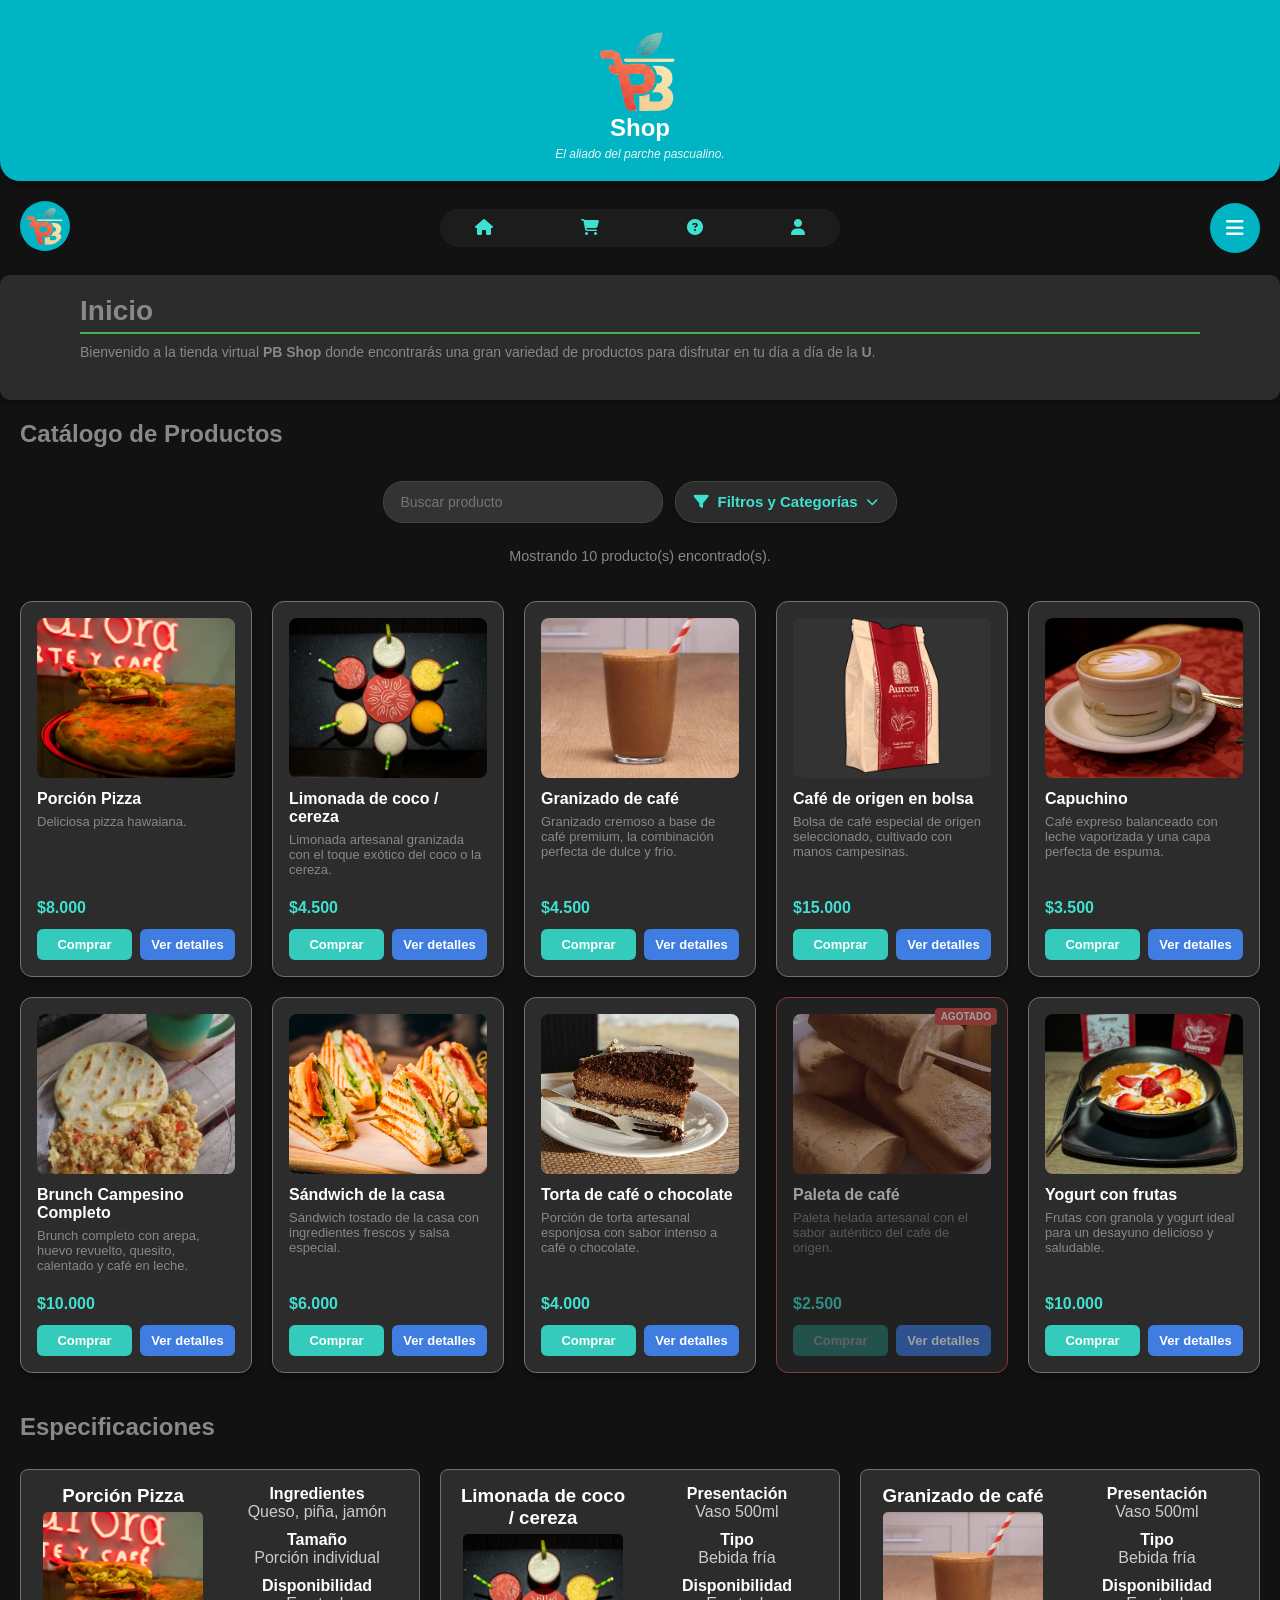
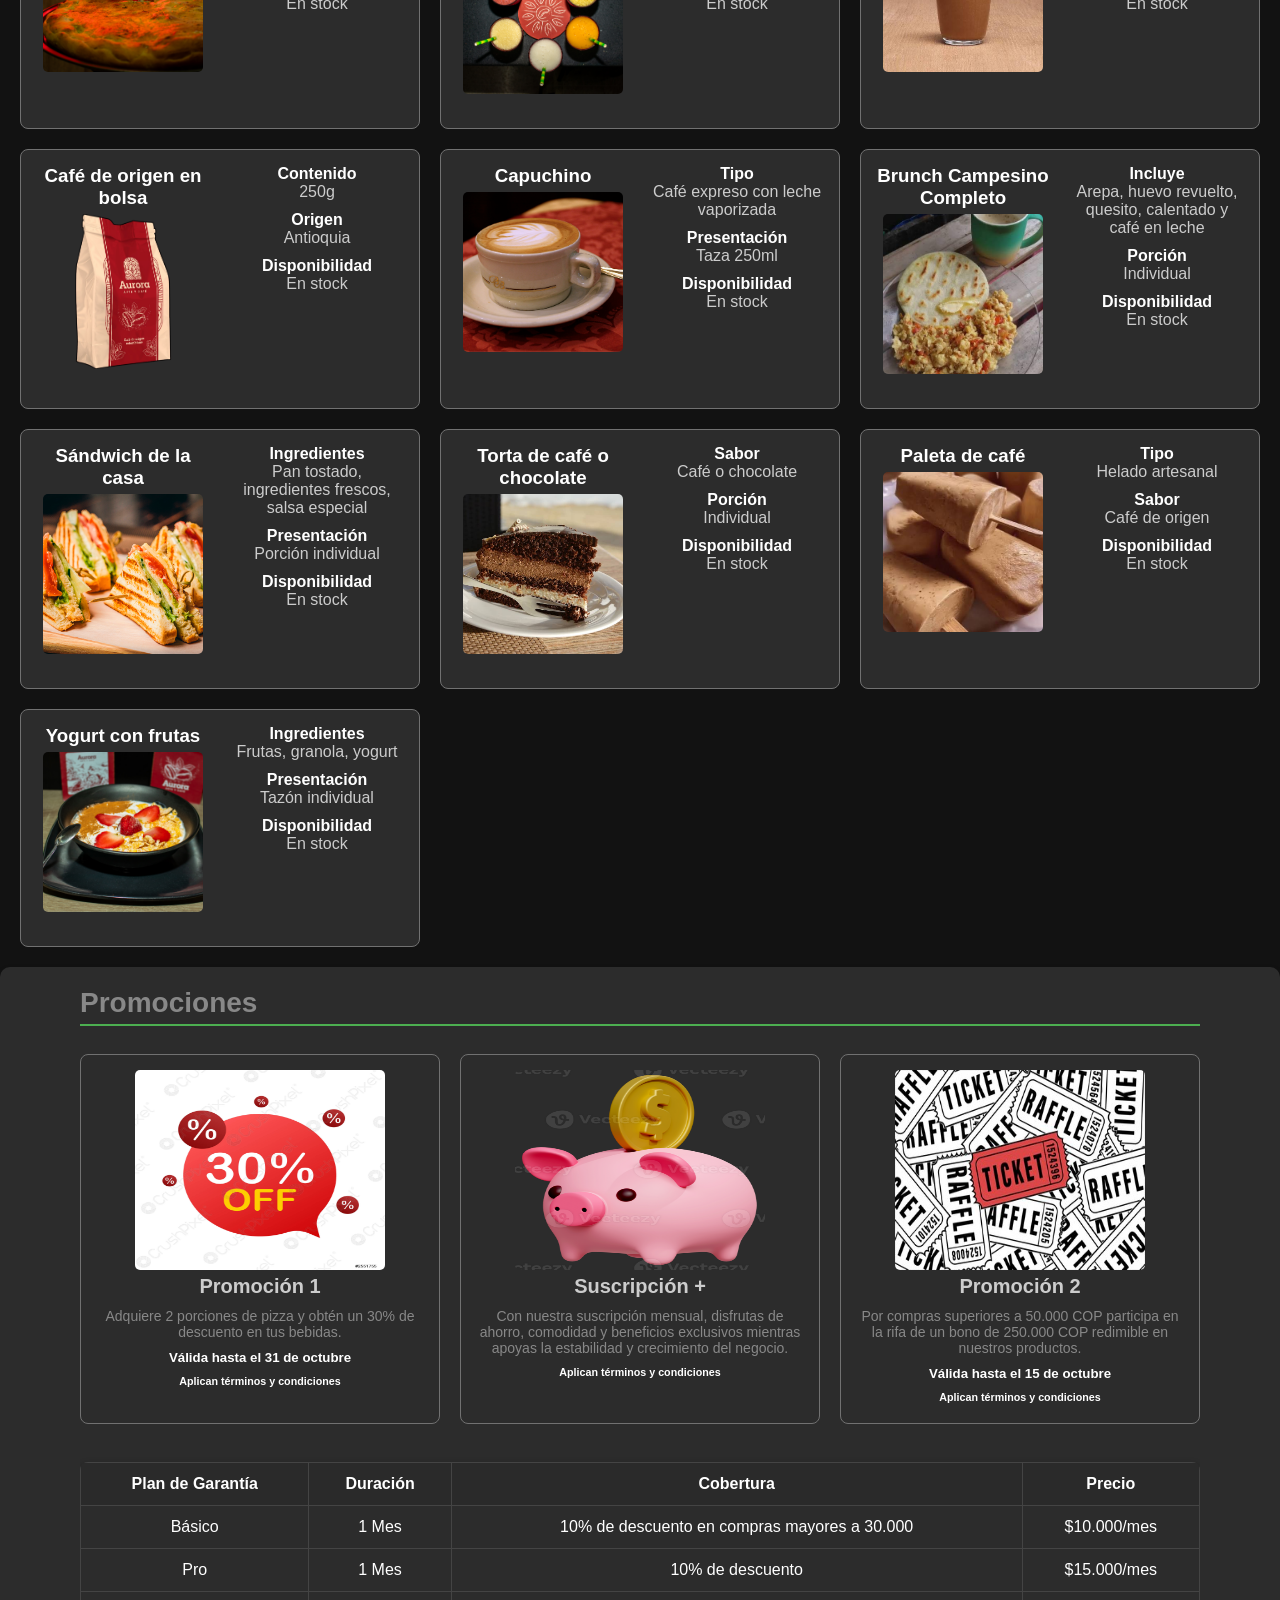
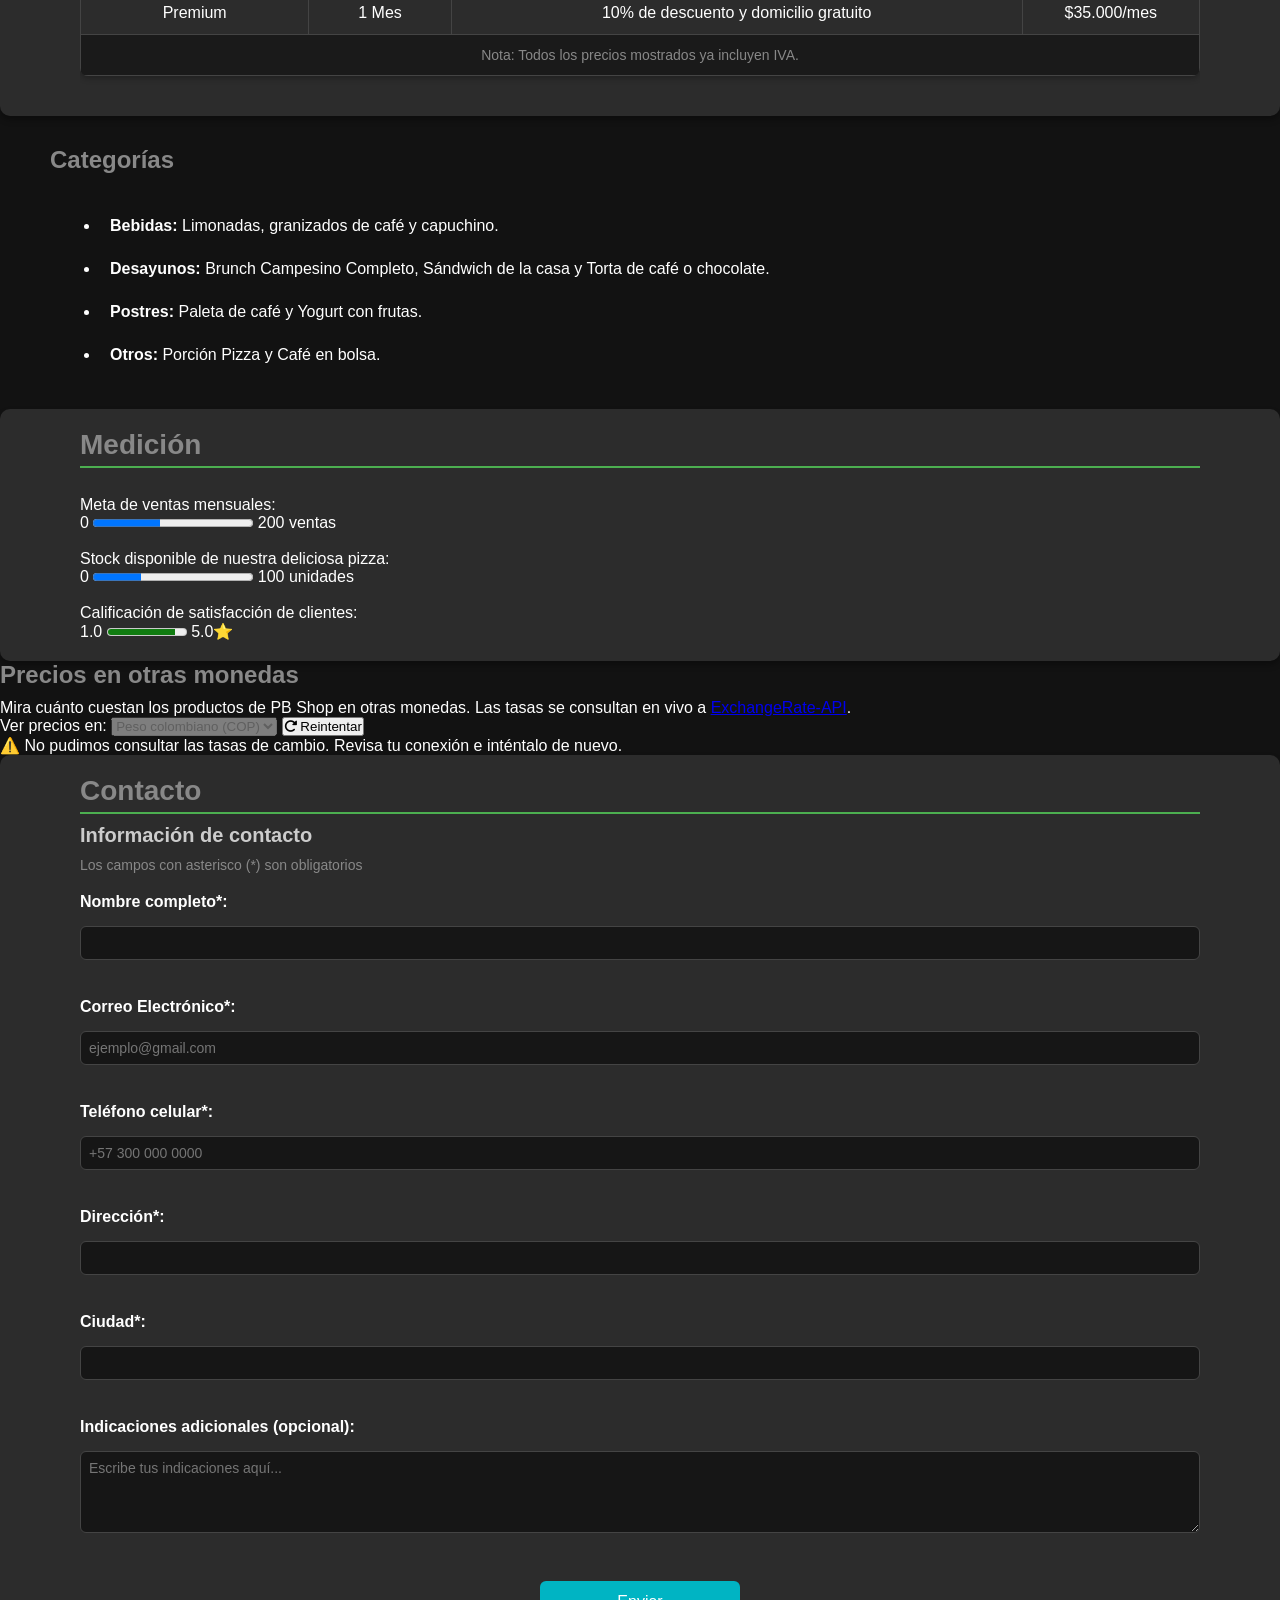
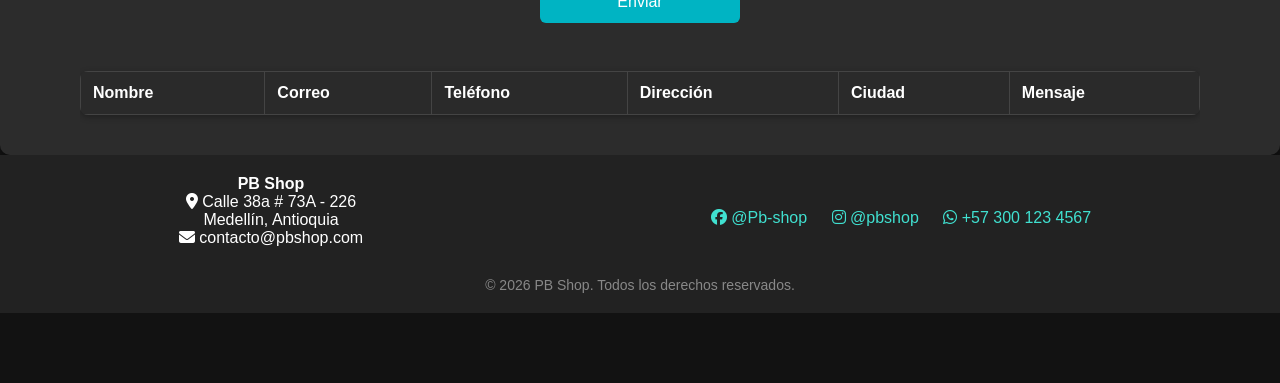
==== commit 78439af9: "Cambios y modificaciones a los html respecto a la agregacion del api y cambios a los js" ====
--- a/index.html
+++ b/index.html
@@ -40,6 +40,7 @@
                 <a href="#promociones">Promociones</a>
                 <a href="#categorias">Categorías</a>
                 <a href="#medicion">Medición</a>
+                <a href="#divisas">Divisas</a>
                 <a href="#contacto">Contacto</a>
                 <div class="theme-container">
                     <span class="theme-label">Tema</span>
@@ -376,6 +377,24 @@
             <span>5.0⭐</span>
         </section>
 
+        <section class="divisas" id="divisas" aria-labelledby="titulo-divisas">
+            <h2 class="seccion_titulo" id="titulo-divisas">Precios en otras monedas</h2>
+            <p class="divisas__descripcion">Mira cuánto cuestan los productos de PB Shop en otras monedas. Las tasas se consultan en vivo a <a href="https://www.exchangerate-api.com" target="_blank" rel="noopener">ExchangeRate-API</a>.</p>
+
+            <div class="divisas__controles">
+                <label class="divisas__etiqueta" for="select-moneda">Ver precios en:</label>
+                <select class="divisas__select" id="select-moneda" disabled>
+                    <option value="COP">Peso colombiano (COP)</option>
+                </select>
+                <button type="button" class="divisas__boton" id="btn-reintentar-tasas" hidden>
+                    <i class="fa-solid fa-rotate-right"></i> Reintentar
+                </button>
+            </div>
+
+            <p class="divisas__estado" id="divisas-estado" role="status" aria-live="polite"></p>
+            <div class="divisas__grid" id="divisas-grid"></div>
+        </section>
+
         <section class="seccion" id="contacto">
             <h2 class="seccion_titulo">Contacto</h2>
             <h3 class="seccion_titulo">Información de contacto</h3>
@@ -448,8 +467,24 @@
         </div>
     </footer>
 
-    <script src="js/modelo.js"></script>
-    <script src="js/vista.js"></script>
-    <script src="js/controlador.js"></script>
+    <script src="js/modelo/productos.js"></script>
+    <script src="js/modelo/carrito.js"></script>
+    <script src="js/modelo/tema.js"></script>
+    <script src="js/modelo/tabla.js"></script>
+    <script src="js/modelo/divisas.js"></script>
+    <script src="js/servicios/api.js"></script>
+    <script src="js/vista/elementos.js"></script>
+    <script src="js/vista/catalogo.js"></script>
+    <script src="js/vista/formulario.js"></script>
+    <script src="js/vista/interfaz.js"></script>
+    <script src="js/vista/tabla.js"></script>
+    <script src="js/vista/divisas.js"></script>
+    <script src="js/vista/carrito.js"></script>
+    <script src="js/controlador/catalogo.js"></script>
+    <script src="js/controlador/tabla.js"></script>
+    <script src="js/controlador/divisas.js"></script>
+    <script src="js/controlador/interfaz.js"></script>
+    <script src="js/controlador/carrito.js"></script>
+    <script src="js/app.js"></script>
 </body>
 </html>
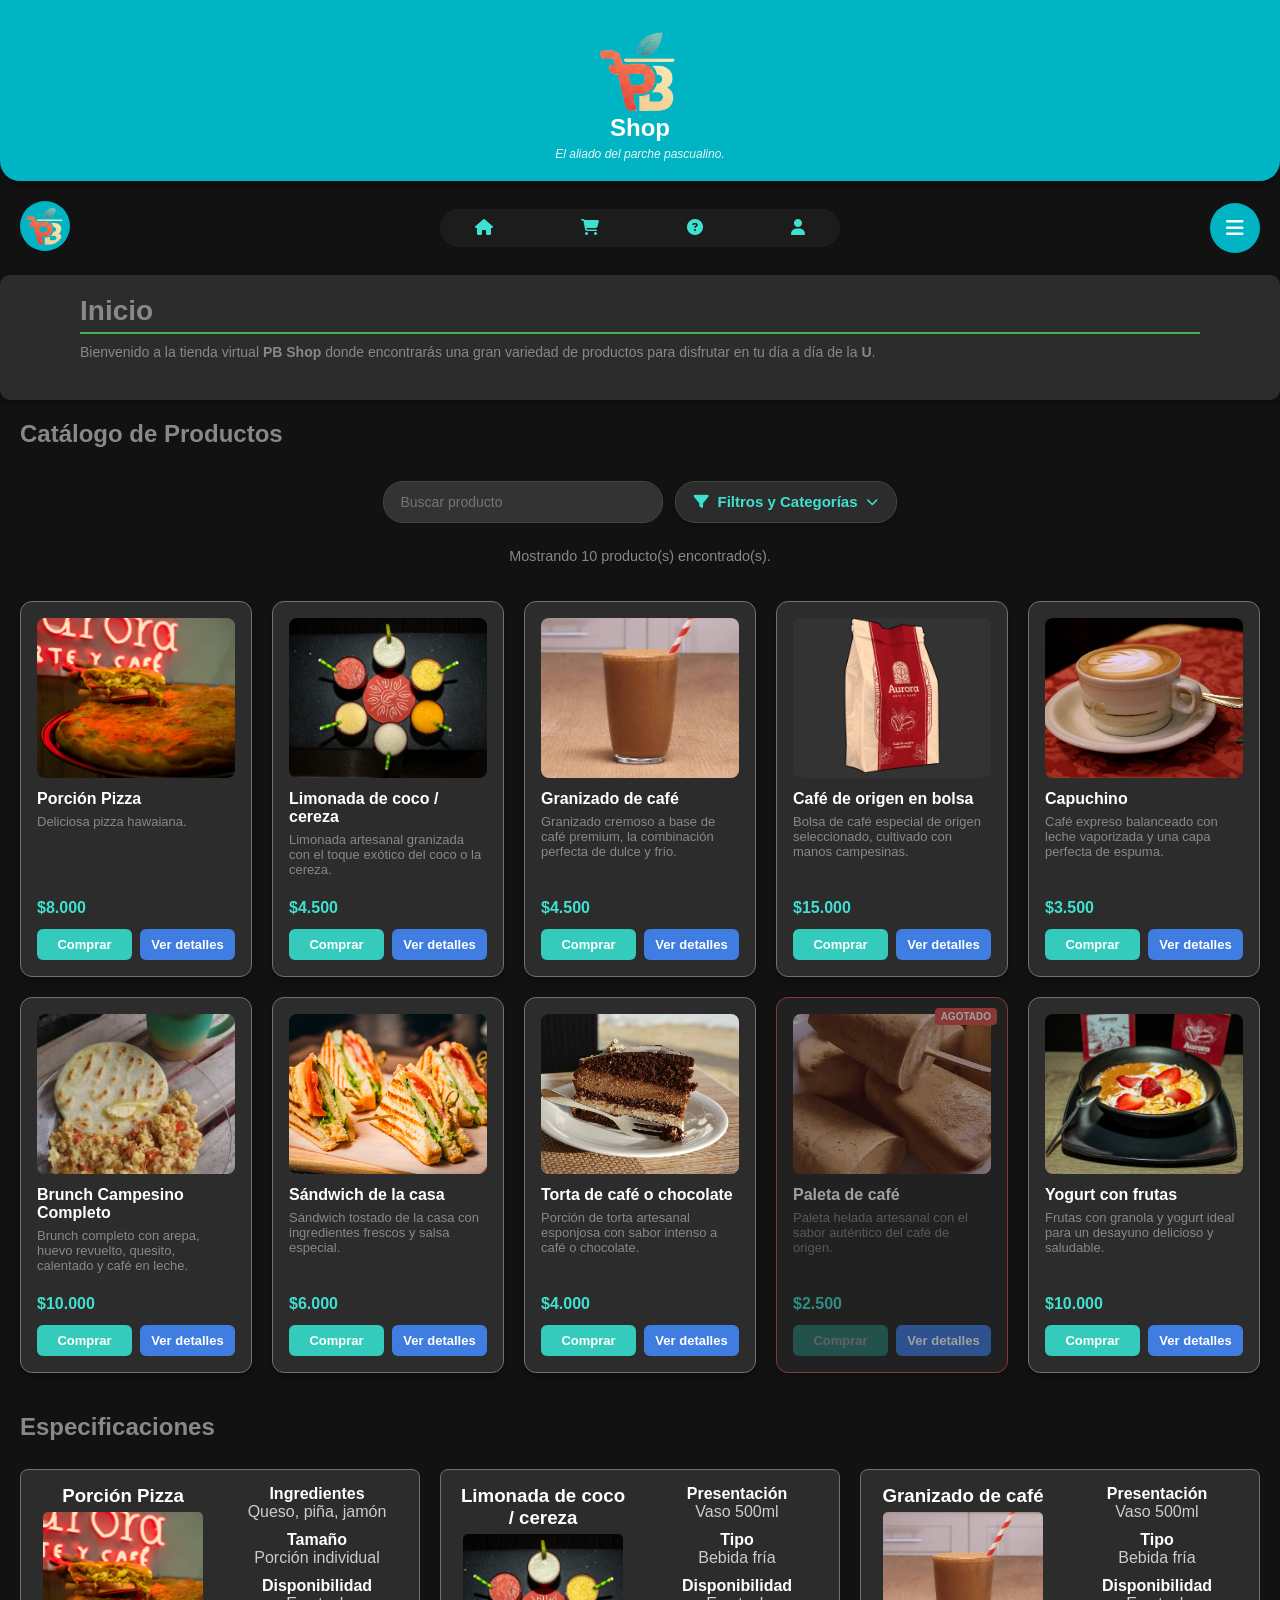
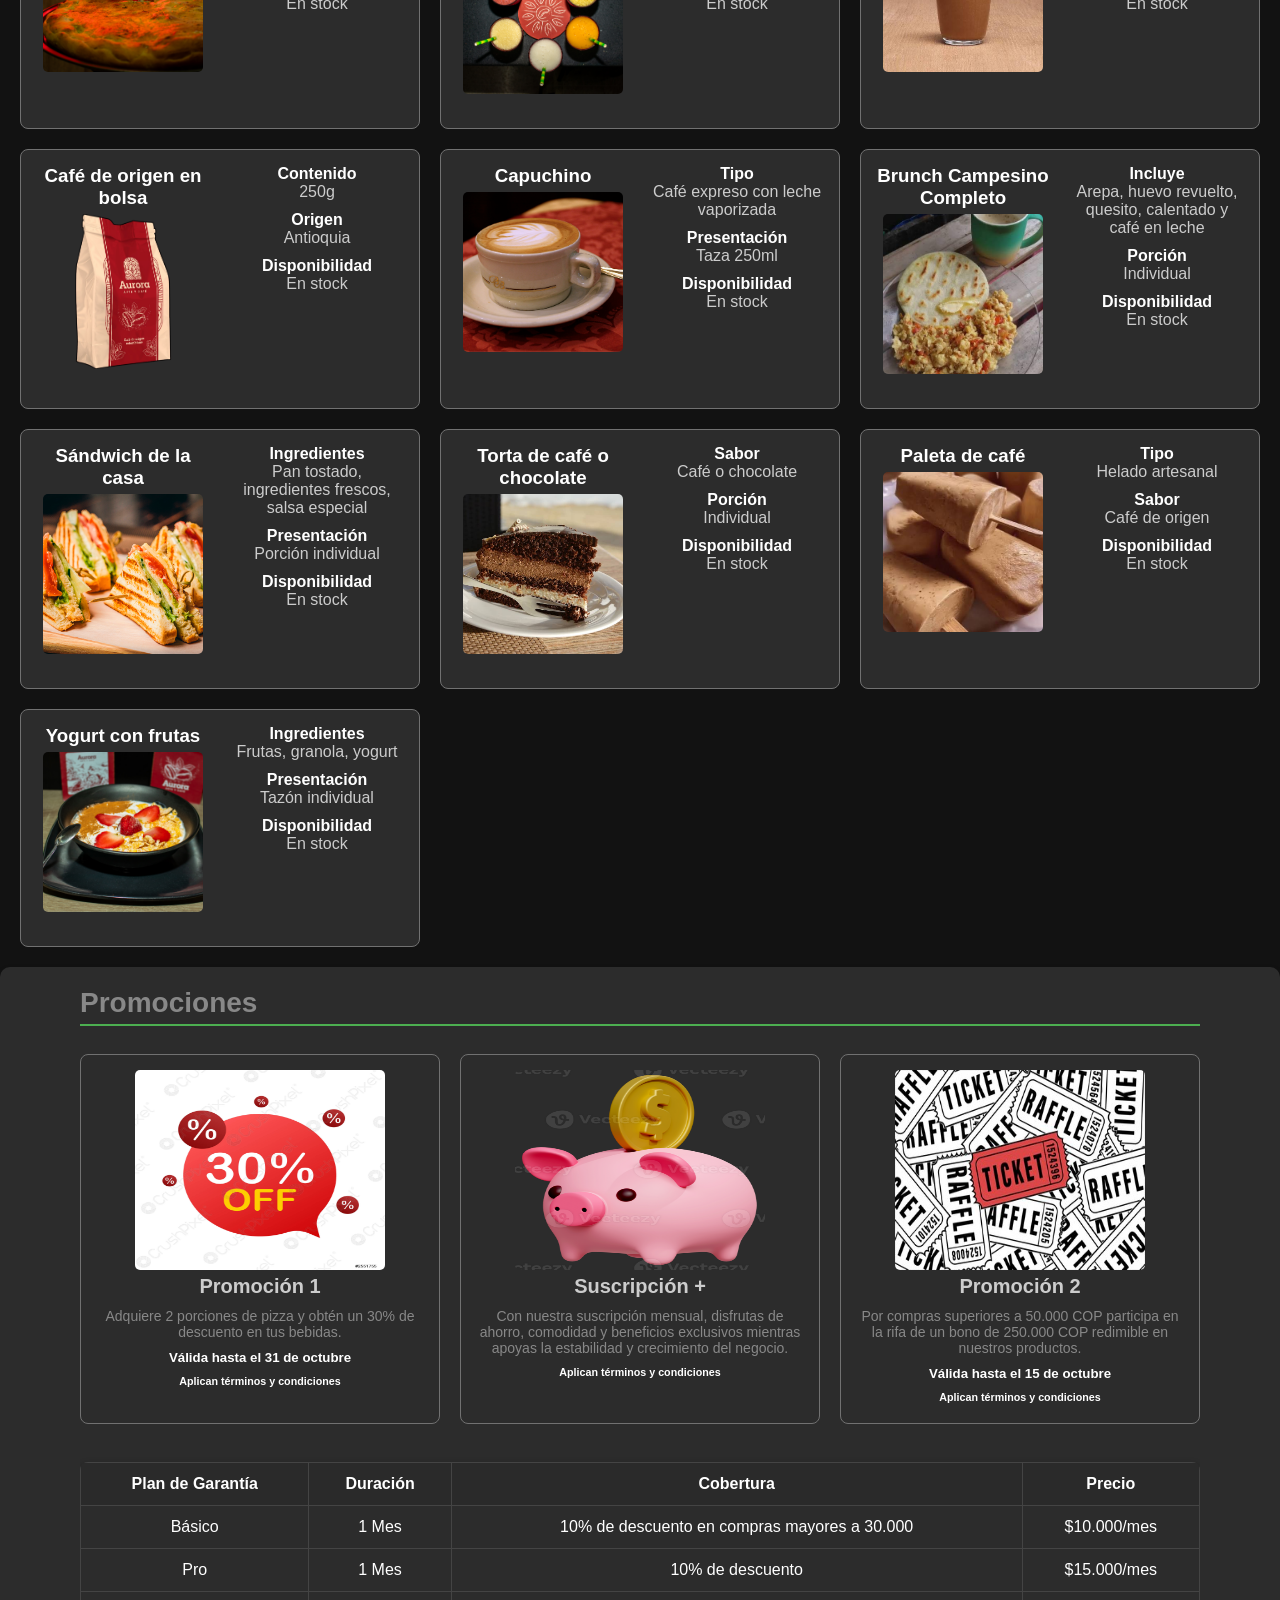
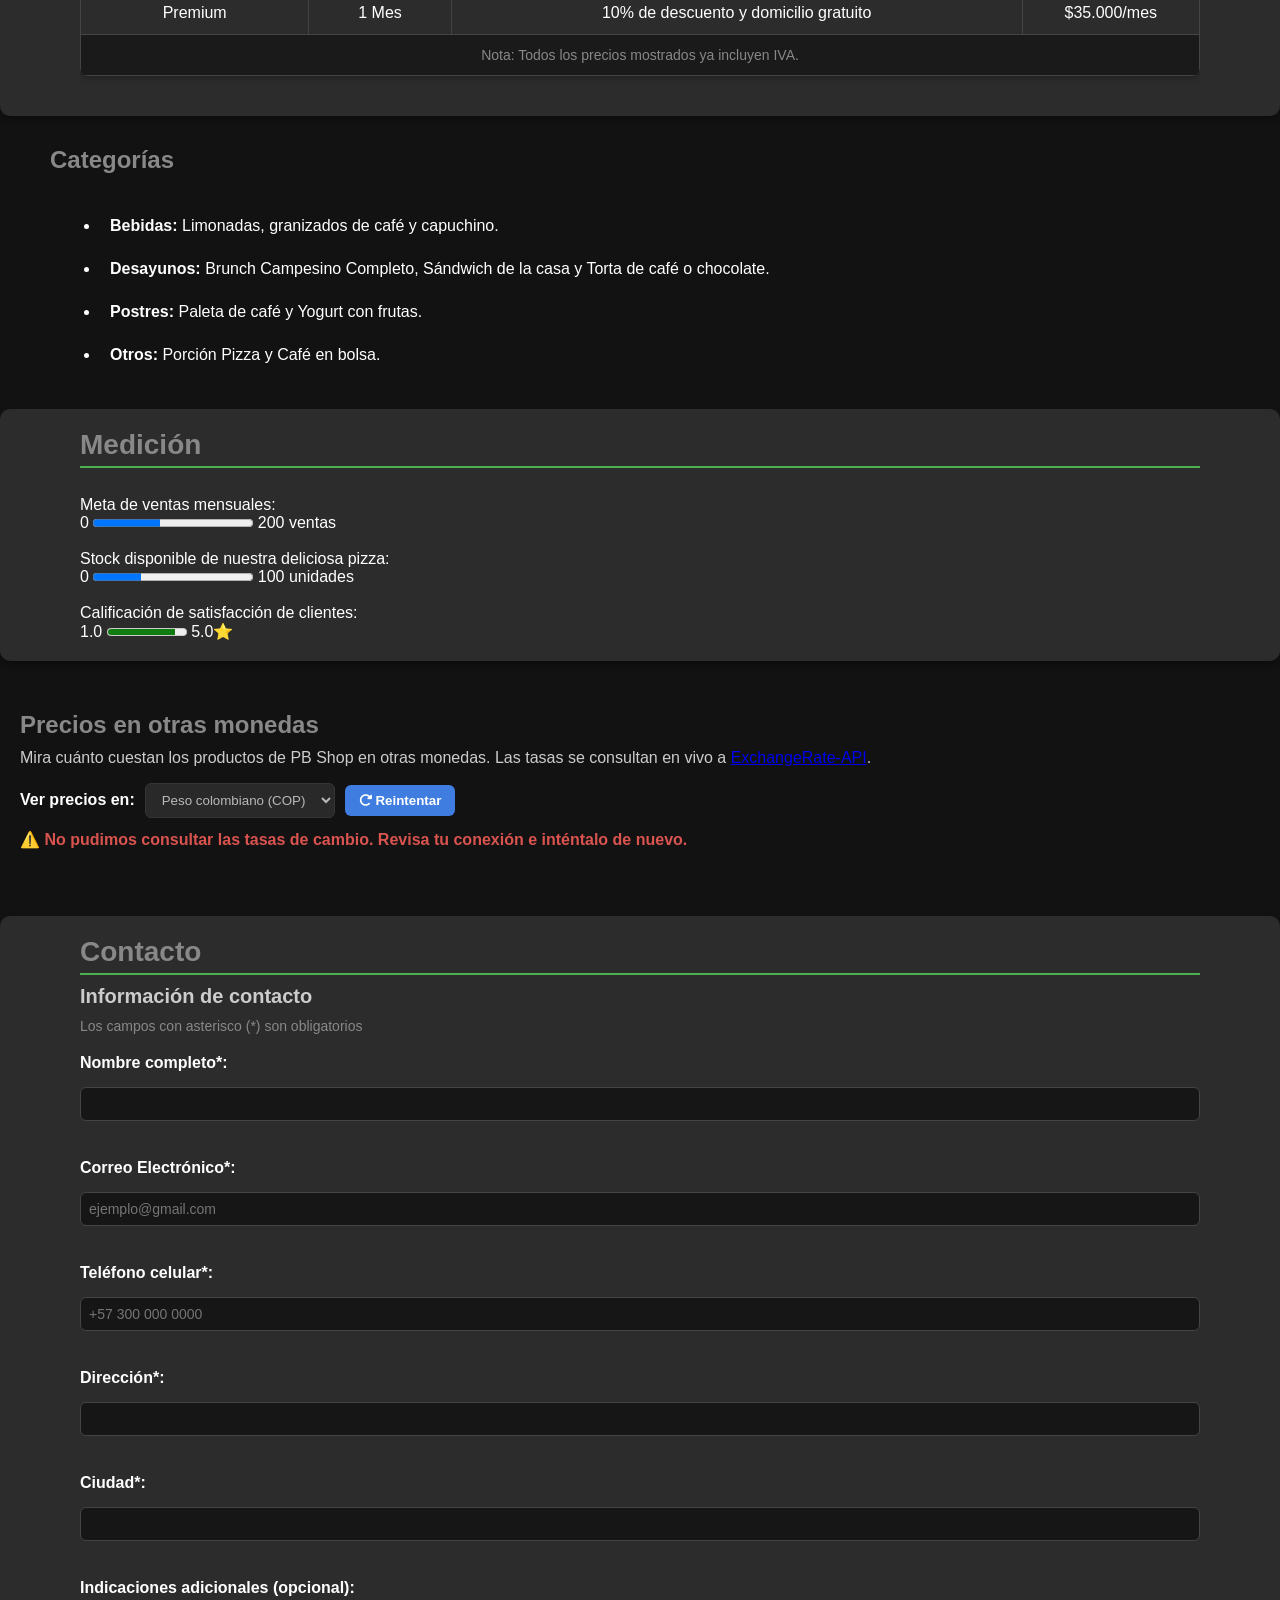
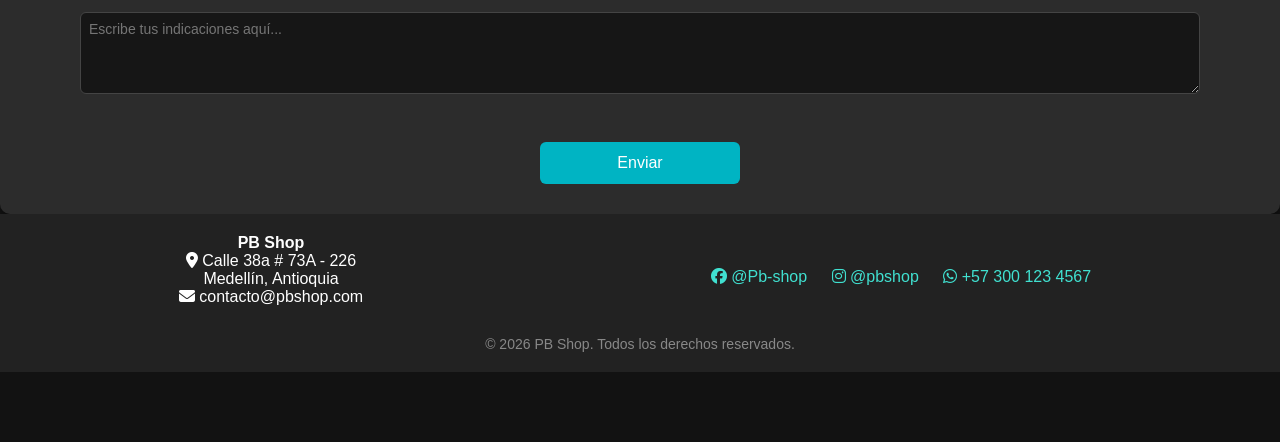
==== commit 7826d0b1: "desplazamiento de la tabla con registros contactos hacia el panel admin" ====
--- a/index.html
+++ b/index.html
@@ -428,23 +428,6 @@
                 <button type="submit" id="enviar">Enviar</button>
             </form>
             <div id="mensaje-contacto-exito" class="mensaje-exito"></div>
-            <br>
-
-            <div class="tabla-responsive">
-                <table id="tabla-contacto">
-                    <thead>
-                        <tr>
-                            <th>Nombre</th>
-                            <th>Correo</th>
-                            <th>Teléfono</th>
-                            <th>Dirección</th>
-                            <th>Ciudad</th>
-                            <th>Mensaje</th>
-                        </tr>
-                    </thead>
-                    <tbody id="cuerpoTabla"></tbody>
-                </table>
-            </div>
         </section>
     </main>
 
@@ -470,6 +453,7 @@
     <script src="js/modelo/productos.js"></script>
     <script src="js/modelo/carrito.js"></script>
     <script src="js/modelo/tema.js"></script>
+    <script src="js/modelo/contactos.js"></script>
     <script src="js/modelo/tabla.js"></script>
     <script src="js/modelo/divisas.js"></script>
     <script src="js/servicios/api.js"></script>
--- a/css/estilos.css
+++ b/css/estilos.css
@@ -1663,4 +1663,311 @@
   .modal-botones button {
     width: 100%;
   }
-}+}
+
+/* ==========================================
+   TABLA DE DATOS (bloque BEM: tabla-datos)
+   ========================================== */
+.tabla-datos {
+  margin-top: 30px;
+}
+
+.tabla-datos__encabezado {
+  display: flex;
+  flex-wrap: wrap;
+  align-items: center;
+  justify-content: space-between;
+  gap: 12px;
+}
+
+.tabla-datos__titulo {
+  margin: 0;
+}
+
+.tabla-datos__controles {
+  display: flex;
+  flex-wrap: wrap;
+  align-items: center;
+  gap: 10px;
+}
+
+.tabla-datos__etiqueta {
+  color: var(--text-secondary);
+  font-size: 14px;
+}
+
+.tabla-datos__select {
+  padding: 6px 10px;
+  background-color: var(--input-bg);
+  color: var(--text-color);
+  border: 1px solid var(--border-color);
+  border-radius: 6px;
+}
+
+.tabla-datos__estado {
+  margin: 10px 0 0;
+  color: var(--text-secondary);
+  font-size: 14px;
+}
+
+.tabla-datos__contenedor {
+  overflow-x: auto;
+}
+
+.tabla-datos__tabla {
+  min-width: 720px;
+}
+
+.tabla-datos__orden {
+  width: 100%;
+  padding: 0;
+  background: none;
+  border: none;
+  color: inherit;
+  font: inherit;
+  font-weight: bold;
+  cursor: pointer;
+}
+
+.tabla-datos__orden:focus-visible,
+.tabla-datos__pagina:focus-visible,
+.tabla-datos__boton:focus-visible {
+  outline: 2px solid var(--accent-color);
+  outline-offset: 2px;
+}
+
+.tabla-datos th[aria-sort="ascending"] .tabla-datos__orden::after {
+  content: " ▲";
+}
+
+.tabla-datos th[aria-sort="descending"] .tabla-datos__orden::after {
+  content: " ▼";
+}
+
+.tabla-datos__fila:hover {
+  background-color: var(--card-alt-bg);
+}
+
+.tabla-datos__celda--vacia {
+  color: var(--text-muted);
+  padding: 24px;
+}
+
+.tabla-datos__celda--disponible {
+  color: var(--btn-success);
+  font-weight: bold;
+}
+
+.tabla-datos__celda--bajo {
+  color: #e6a100;
+  font-weight: bold;
+}
+
+.tabla-datos__celda--agotado {
+  color: var(--btn-danger);
+  font-weight: bold;
+}
+
+.tabla-datos__celda--acciones {
+  white-space: nowrap;
+}
+
+.tabla-datos__boton {
+  padding: 6px 12px;
+  margin: 0 3px;
+  border: none;
+  border-radius: 6px;
+  color: #ffffff;
+  font-weight: bold;
+  cursor: pointer;
+}
+
+.tabla-datos__boton--editar {
+  background-color: var(--btn-secondary);
+}
+
+.tabla-datos__boton--editar:hover {
+  background-color: var(--btn-secondary-hover);
+}
+
+.tabla-datos__boton--eliminar {
+  background-color: var(--btn-danger);
+}
+
+.tabla-datos__boton--eliminar:hover {
+  background-color: var(--btn-danger-hover);
+}
+
+.tabla-datos__boton--exportar {
+  background-color: var(--btn-success);
+}
+
+.tabla-datos__boton--exportar:hover {
+  background-color: var(--btn-success-hover);
+}
+
+.tabla-datos__paginacion {
+  display: flex;
+  flex-wrap: wrap;
+  justify-content: center;
+  align-items: center;
+  gap: 6px;
+  margin-top: 10px;
+}
+
+.tabla-datos__pagina {
+  min-width: 38px;
+  padding: 6px 10px;
+  background-color: var(--card-bg);
+  color: var(--text-color);
+  border: 1px solid var(--border-color);
+  border-radius: 6px;
+  cursor: pointer;
+}
+
+.tabla-datos__pagina:hover:not(:disabled) {
+  border-color: var(--accent-color);
+}
+
+.tabla-datos__pagina:disabled {
+  opacity: 0.4;
+  cursor: not-allowed;
+}
+
+.tabla-datos__pagina--actual {
+  background-color: var(--btn-primary);
+  border-color: var(--btn-primary);
+  color: var(--text-dark);
+  font-weight: bold;
+}
+
+.tabla-datos__puntos {
+  color: var(--text-muted);
+}
+
+/* ==========================================
+   DIVISAS (bloque BEM: divisas) Y PRECIO EQUIVALENTE
+   ========================================== */
+.divisas {
+  padding: 20px;
+  margin: 30px 0;
+}
+
+.divisas__descripcion {
+  margin: 10px 0 16px;
+  color: var(--text-secondary);
+}
+
+.divisas__controles {
+  display: flex;
+  flex-wrap: wrap;
+  align-items: center;
+  gap: 10px;
+}
+
+.divisas__etiqueta {
+  font-weight: bold;
+}
+
+.divisas__select {
+  padding: 8px 12px;
+  background-color: var(--input-bg);
+  color: var(--text-color);
+  border: 1px solid var(--border-color);
+  border-radius: 6px;
+}
+
+.divisas__boton {
+  padding: 8px 14px;
+  background-color: var(--btn-secondary);
+  color: #ffffff;
+  border: none;
+  border-radius: 6px;
+  font-weight: bold;
+  cursor: pointer;
+}
+
+.divisas__boton:hover {
+  background-color: var(--btn-secondary-hover);
+}
+
+.divisas__boton[hidden] {
+  display: none;
+}
+
+.divisas__estado {
+  min-height: 1.5em;
+  margin: 12px 0;
+  color: var(--text-secondary);
+}
+
+.divisas__estado--ok {
+  color: var(--btn-success);
+}
+
+.divisas__estado--error {
+  color: var(--btn-danger);
+  font-weight: bold;
+}
+
+.divisas__spinner {
+  display: inline-block;
+  width: 14px;
+  height: 14px;
+  border: 2px solid var(--border-color);
+  border-top-color: var(--accent-color);
+  border-radius: 50%;
+  vertical-align: middle;
+  animation: divisas-giro 0.8s linear infinite;
+}
+
+@keyframes divisas-giro {
+  to {
+    transform: rotate(360deg);
+  }
+}
+
+.divisas__grid {
+  display: grid;
+  grid-template-columns: repeat(auto-fit, minmax(180px, 1fr));
+  gap: 14px;
+}
+
+.divisas__tarjeta {
+  padding: 16px;
+  background-color: var(--card-bg);
+  border: 1px solid var(--border-color);
+  border-radius: 10px;
+  box-shadow: 0 2px 6px var(--shadow-color);
+  text-align: center;
+}
+
+.divisas__codigo {
+  margin: 0;
+  color: var(--accent-color);
+  font-size: 22px;
+}
+
+.divisas__nombre {
+  margin: 4px 0 10px;
+  color: var(--text-secondary);
+  font-size: 14px;
+}
+
+.divisas__equivalencia {
+  margin: 0;
+  font-weight: bold;
+}
+
+.producto__equivalente {
+  display: block;
+  margin-top: 2px;
+  color: var(--text-secondary);
+  font-size: 14px;
+}
+
+@media (prefers-reduced-motion: reduce) {
+  .divisas__spinner {
+    animation: none;
+  }
+}
